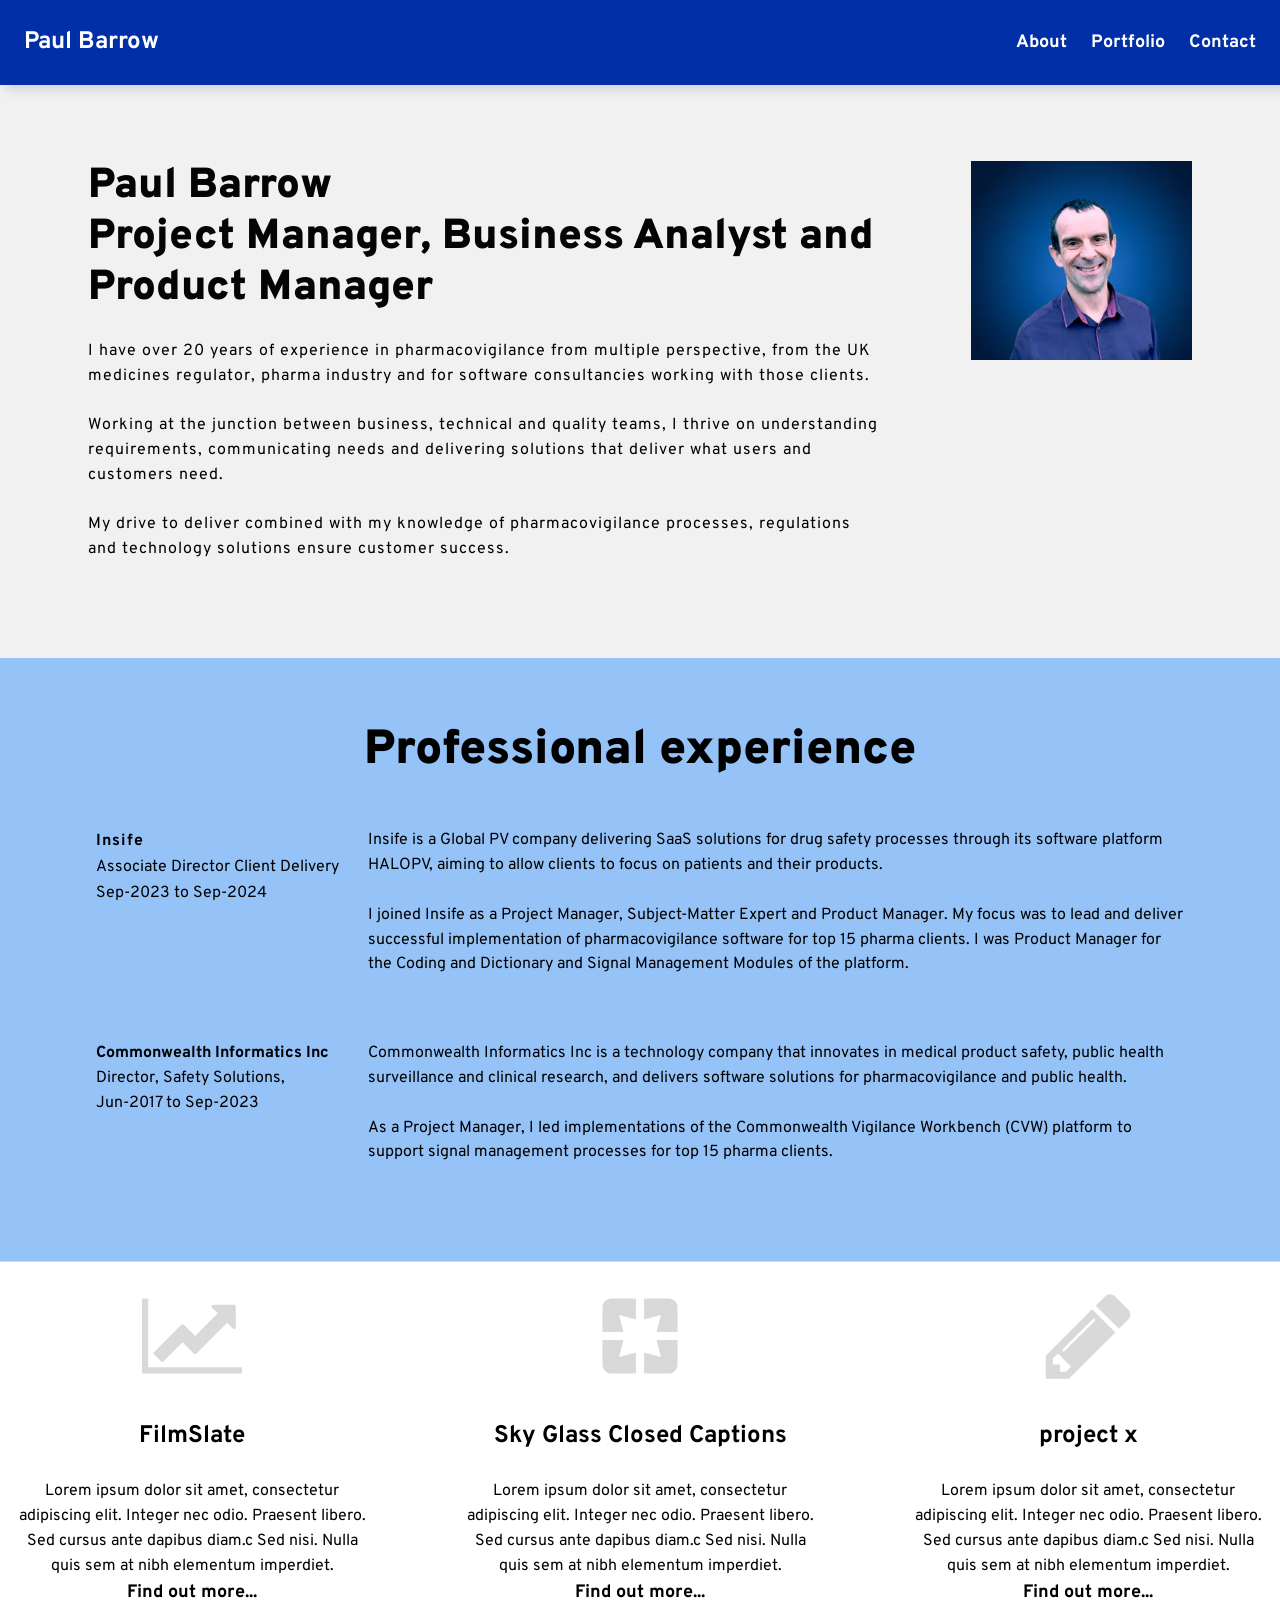
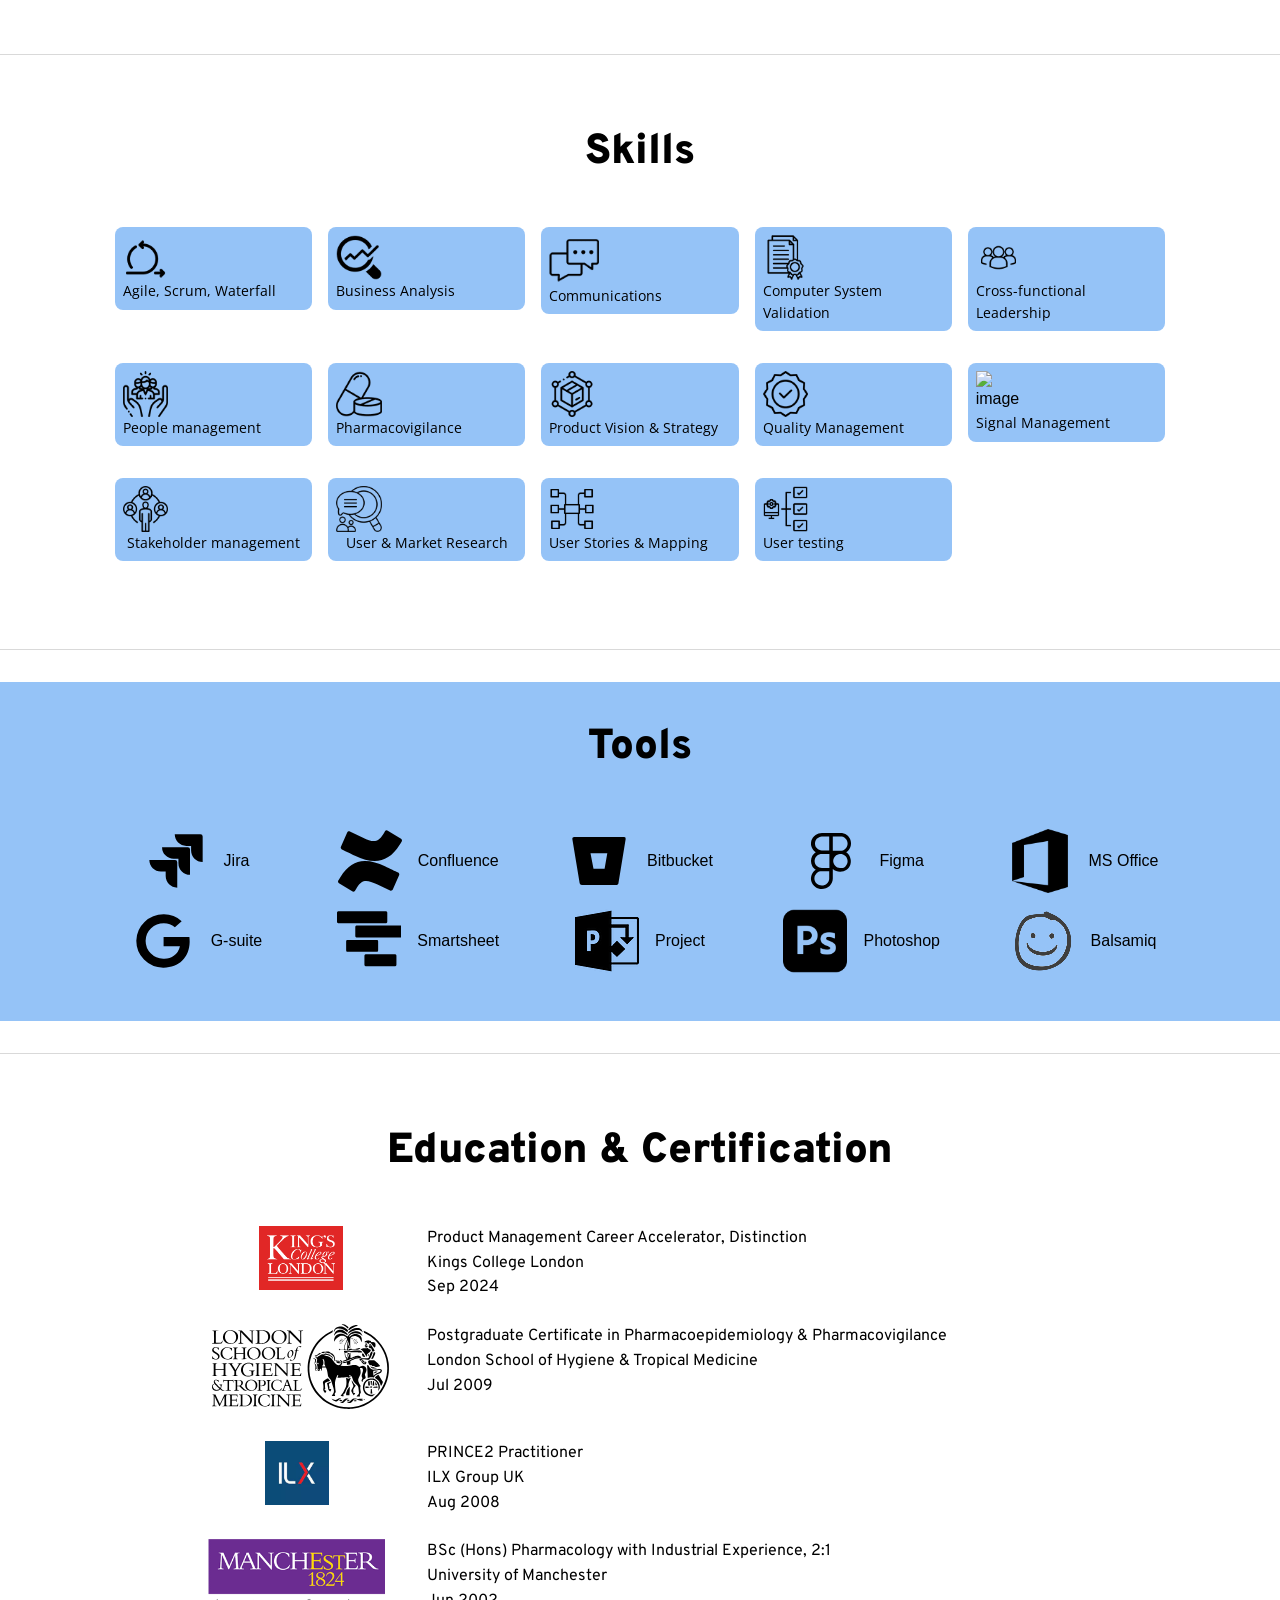
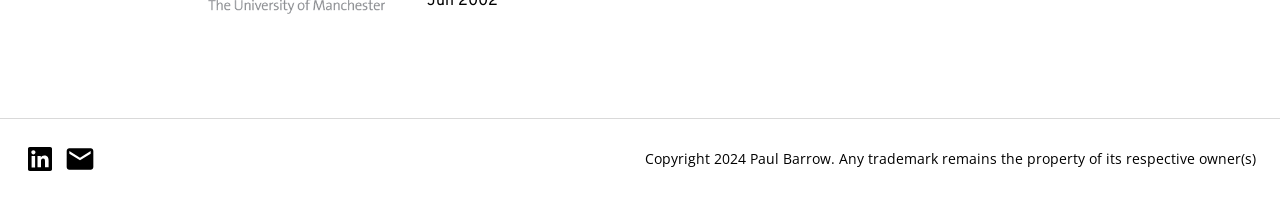
==== index.html @ 083916c3 "First commit teleportHQ content" ====
<!DOCTYPE html>
<html lang="en"
  ><head
    ><title>Portfolio Page</title
    ><meta property="og:title" content="Portfolio Page" /><meta
      name="viewport"
      content="width=device-width, initial-scale=1.0"
    /><meta charset="utf-8" /><meta
      property="twitter:card"
      content="summary_large_image"
    />

    <style data-tag="reset-style-sheet">
      html {  line-height: 1.15;}body {  margin: 0;}* {  box-sizing: border-box;  border-width: 0;  border-style: solid;  -webkit-font-smoothing: antialiased;}p,li,ul,pre,div,h1,h2,h3,h4,h5,h6,figure,blockquote,figcaption {  margin: 0;  padding: 0;}button {  background-color: transparent;}button,input,optgroup,select,textarea {  font-family: inherit;  font-size: 100%;  line-height: 1.15;  margin: 0;}button,select {  text-transform: none;}button,[type="button"],[type="reset"],[type="submit"] {  -webkit-appearance: button;  color: inherit;}button::-moz-focus-inner,[type="button"]::-moz-focus-inner,[type="reset"]::-moz-focus-inner,[type="submit"]::-moz-focus-inner {  border-style: none;  padding: 0;}button:-moz-focus,[type="button"]:-moz-focus,[type="reset"]:-moz-focus,[type="submit"]:-moz-focus {  outline: 1px dotted ButtonText;}a {  color: inherit;  text-decoration: inherit;}input {  padding: 2px 4px;}img {  display: block;}details {  display: block;  margin: 0;  padding: 0;}summary::-webkit-details-marker {  display: none;}[data-thq="accordion"] [data-thq="accordion-content"] {  max-height: 0;  overflow: hidden;  transition: max-height 0.3s ease-in-out;  padding: 0;}[data-thq="accordion"] details[data-thq="accordion-trigger"][open] + [data-thq="accordion-content"] {  max-height: 300vh;}details[data-thq="accordion-trigger"][open] summary [data-thq="accordion-icon"] {  transform: rotate(180deg);}html { scroll-behavior: smooth  }
    </style>
    <style data-tag="default-style-sheet">
      html {
        font-family: Arial;
        font-size: 16px;
      }

      body {
        font-weight: 400;
        font-style:normal;
        text-decoration: none;
        text-transform: none;
        letter-spacing: normal;
        line-height: 1.55;
        color: var(--dl-color-gray-black);
        background: var(--dl-color-gray-white);

        fill: var(--dl-color-gray-black);
      }
    </style>
    <link
      rel="stylesheet"
      href="https://unpkg.com/animate.css@4.1.1/animate.css"
    />
    <link
      rel="stylesheet"
      href="https://fonts.googleapis.com/css2?family=Exo+2:ital,wght@0,100;0,200;0,300;0,400;0,500;0,600;0,700;0,800;0,900;1,100;1,200;1,300;1,400;1,500;1,600;1,700;1,800;1,900&amp;display=swap"
      data-tag="font"
    />
    <link
      rel="stylesheet"
      href="https://fonts.googleapis.com/css2?family=Open+Sans:ital,wght@0,300;0,400;0,600;0,700;0,800;1,300;1,400;1,600;1,700;1,800&amp;display=swap"
      data-tag="font"
    />
    <link
      rel="stylesheet"
      href="https://fonts.googleapis.com/css2?family=Playfair+Display:ital,wght@0,400;0,500;0,600;0,700;0,800;0,900;1,400;1,500;1,600;1,700;1,800;1,900&amp;display=swap"
      data-tag="font"
    />
    <link
      rel="stylesheet"
      href="https://fonts.googleapis.com/css2?family=Overpass:ital,wght@0,100;0,200;0,300;0,400;0,600;0,700;0,800;0,900;1,100;1,200;1,300;1,400;1,600;1,700;1,800;1,900&amp;display=swap"
      data-tag="font"
    />
    <link
      rel="stylesheet"
      href="https://unpkg.com/@teleporthq/teleport-custom-scripts/dist/style.css"
    />
  </head>
  <body
    ><link rel="stylesheet" href="./style.css" /><div
      ><link href="./index.css" rel="stylesheet" /><div class="home-container10"
        ><navbar-container-wrapper
          class="navbar-container-wrapper"
          rootclassname="navbar-containerundefined"
          ><!--NavbarContainer component--><div
            data-role="Header"
            class="navbar-container-navbar-container navbar-containerroot-class-name"
            ><div class="navbar-container-navbar"
              ><span class="navbar-container-heading1 Card-Heading"
                ><fragment class="home-fragment17"
                  ><span class="home-text107">Paul Barrow</span></fragment
                ></span
              ><div class="navbar-container-links-container1"
                ><a href="index.html" class="navbar-container-link1"
                  ><fragment class="home-fragment10"
                    ><span class="home-text100">About</span></fragment
                  ></a
                ><a href="portfolio.html" class="navbar-container-link2"
                  ><fragment class="home-fragment11"
                    ><span class="home-text101">Portfolio</span></fragment
                  ></a
                ><a href="contact.html" class="navbar-container-link3"
                  ><fragment class="home-fragment12"
                    ><span class="home-text102">Contact</span></fragment
                  ></a
                ></div
              ><div data-role="BurgerMenu" class="navbar-container-burger-menu"
                ><svg viewBox="0 0 1024 1024" class="navbar-container-icon1">
                  <path
                    d="M128 256h768v86h-768v-86zM128 554v-84h768v84h-768zM128 768v-86h768v86h-768z"
                  ></path></svg></div
              ><div data-role="MobileMenu" class="navbar-container-mobile-menu"
                ><div class="navbar-container-container"
                  ><span class="Card-Heading navbar-container-heading2"
                    ><fragment class="home-fragment18"
                      ><span class="home-text108">Logo</span></fragment
                    ></span
                  ><div
                    data-role="CloseMobileMenu"
                    class="navbar-container-close-menu"
                    ><svg
                      viewBox="0 0 1024 1024"
                      class="navbar-container-icon3"
                    >
                      <path
                        d="M810 274l-238 238 238 238-60 60-238-238-238 238-60-60 238-238-238-238 60-60 238 238 238-238z"
                      ></path></svg></div></div
                ><div class="navbar-container-links-container2"
                  ><span class="navbar-container-link4 Navbar-Link"
                    ><fragment class="home-fragment13"
                      ><span class="home-text103">About</span></fragment
                    ></span
                  ><span class="navbar-container-link5 Navbar-Link"
                    ><fragment class="home-fragment14"
                      ><span class="home-text104">Experience</span></fragment
                    ></span
                  ><span class="navbar-container-link6 Navbar-Link"
                    ><fragment class="home-fragment15"
                      ><span class="home-text105">Portofolio</span></fragment
                    ></span
                  ><span class="Navbar-Link"
                    ><fragment class="home-fragment16"
                      ><span class="home-text106">Contact</span></fragment
                    ></span
                  ></div
                ></div
              ></div
            ></div
          ></navbar-container-wrapper
        ><div class="home-section-separator1"></div
        ><div class="home-intro"
          ><div class="home-hero"
            ><div class="home-hero-text-container"
              ><h1 class="home-heading1"
                ><span class="Section-Heading">Paul Barrow</span
                ><br class="Section-Heading" /><span>Project Manager,</span
                ><span class="Section-Heading">
                  Business Analyst and Product Manager</span
                ><br class="Section-Heading home-text113" /></h1
              ><div class="home-container11"
                ><span class="home-text114"
                  ><span class="Card-Text"
                    >I have over 20 years of experience in </span
                  ><span>pharmacovigilance </span
                  ><span class="Card-Text"
                    >from multiple perspective, from the UK medicines regulator,
                    pharma industry and for software consultancies working with
                    those clients.</span
                  ><br class="Card-Text" /><br class="Card-Text" /><span
                    class="Card-Text"
                    >Working at the junction between business, technical and
                    quality teams, I thrive on understanding requirements,
                    communicating needs and delivering solutions that deliver
                    what users and customers need.</span
                  ><br class="Card-Text" /><span class="Card-Text"> </span
                  ><br class="Card-Text" /><span class="Card-Text"
                    >My drive to deliver combined with my knowledge of
                    pharmacovigilance processes, regulations and technology
                    solutions ensure customer success.</span
                  ><br class="Card-Text" /><span class="Card-Text"> </span
                  ><span class="Card-Text"> </span></span></div></div
            ><div class="home-container12"
              ><img
                alt="pastedImage"
                src="public/external/pastedimage-iqvx-200h-300w.webp"
                class="home-pasted-image1" /></div></div></div
        ><div class="home-prof-exp-back"
          ><div class="home-prof-exp"
            ><div class="home-header"
              ><h1 class="home-text128">Professional experience</h1></div
            ><div class="home-job1"
              ><div class="home-company-and-job-title1"
                ><span class="home-text129"
                  ><span class="home-text130 Card-Text">Insife</span
                  ><br class="Card-Text" /><span class="Card-Text"
                    >Associate Director Client Delivery</span
                  ><br class="Card-Text" /><span class="Card-Text"
                    >Sep-2023 to Sep-2024</span
                  ><br class="Section-Text" /></span></div
              ><div class="home-text136"
                ><span class="home-text137 Card-Text"
                  ><span
                    >Insife is a Global PV company delivering SaaS solutions for
                    drug safety processes through its software platform HALOPV,
                    aiming to allow clients to focus on patients and their
                    products.</span
                  ><br /><br /><span
                    >I joined Insife as a Project Manager, Subject-Matter Expert
                    and Product Manager. My focus was to lead and deliver
                    successful implementation of pharmacovigilance software for
                    top 15 pharma clients. I was Product Manager for the Coding
                    and Dictionary and Signal Management Modules of the
                    platform. </span
                  ><br /></span></div></div
            ><div class="home-job2"
              ><div class="home-company-and-job-title2"
                ><span class="Card-Text"
                  ><span class="home-text144">Commonwealth Informatics Inc</span
                  ><br class="home-text145" /><span
                    >Director, Safety Solutions, </span
                  ><br /><span>Jun-2017 to Sep-2023</span
                  ><br class="home-text149" /><br class="home-text150" /><br
                    class="Section-Text" /></span></div
              ><div class="home-text152"
                ><span class="home-text153 Card-Text"
                  ><span
                    >Commonwealth Informatics Inc is a technology company that
                    innovates in medical product safety, public health
                    surveillance and clinical research, and delivers software
                    solutions for pharmacovigilance and public health.</span
                  ><br /><br /><span
                    >As a Project Manager, I led implementations of the
                    Commonwealth Vigilance Workbench (CVW) platform to support
                    signal management processes for top 15 pharma clients. </span
                  ><br /></span></div></div></div></div
        ><div class="home-section-separator2"></div
        ><div class="home-cards-container"
          ><div class="home-card1"
            ><div class="home-icon-container1"
              ><svg viewBox="0 0 1170.2857142857142 1024" class="home-icon10">
                <path
                  d="M1170.286 877.714v73.143h-1170.286v-877.714h73.143v804.571h1097.143zM1097.143 164.571v248.571c0 16-19.429 24.571-31.429 12.571l-69.143-69.143-361.714 361.714c-7.429 7.429-18.857 7.429-26.286 0l-133.143-133.143-237.714 237.714-109.714-109.714 334.286-334.286c7.429-7.429 18.857-7.429 26.286 0l133.143 133.143 265.143-265.143-69.143-69.143c-12-12-3.429-31.429 12.571-31.429h248.571c10.286 0 18.286 8 18.286 18.286z"
                ></path></svg></div
            ><div class="home-content-container1"
              ><span class="home-heading2 Card-Heading">FilmSlate</span
              ><span class="home-text159 Card-Text"
                >Lorem ipsum dolor sit amet, consectetur adipiscing elit.
                Integer nec odio. Praesent libero. Sed cursus ante dapibus
                diam.c Sed nisi. Nulla quis sem at nibh elementum
                imperdiet.</span
              ><a
                href="https://example.com"
                target="_blank"
                rel="noreferrer noopener"
                class="Navbar-Link"
                >Find out more...</a
              ></div
            ></div
          ><div class="home-card2"
            ><div class="home-icon-container2"
              ><svg viewBox="0 0 1024 1024" class="home-icon12">
                <path
                  d="M810 128q34 0 60 26t26 60v256h-214l44-172-172 44v-214h256zM726 726l-44-172h214v256q0 34-26 60t-60 26h-256v-214zM342 554l-44 172 172-44v214h-256q-34 0-60-26t-26-60v-256h214zM128 214q0-34 26-60t60-26h256v214l-172-44 44 172h-214v-256z"
                ></path></svg></div
            ><div class="home-content-container2"
              ><span class="home-heading3 Card-Heading"
                >Sky Glass Closed Captions</span
              ><span class="home-text160 Card-Text"
                >Lorem ipsum dolor sit amet, consectetur adipiscing elit.
                Integer nec odio. Praesent libero. Sed cursus ante dapibus
                diam.c Sed nisi. Nulla quis sem at nibh elementum
                imperdiet.</span
              ><a
                href="https://example.com"
                target="_blank"
                rel="noreferrer noopener"
                class="Navbar-Link"
                >Find out more...</a
              ></div
            ></div
          ><div class="home-card3"
            ><div class="home-icon-container3"
              ><svg viewBox="0 0 865.7188571428571 1024" class="home-icon14">
                <path
                  d="M207.429 877.714l52-52-134.286-134.286-52 52v61.143h73.143v73.143h61.143zM506.286 347.429c0-7.429-5.143-12.571-12.571-12.571-3.429 0-6.857 1.143-9.714 4l-309.714 309.714c-2.857 2.857-4 6.286-4 9.714 0 7.429 5.143 12.571 12.571 12.571 3.429 0 6.857-1.143 9.714-4l309.714-309.714c2.857-2.857 4-6.286 4-9.714zM475.429 237.714l237.714 237.714-475.429 475.429h-237.714v-237.714zM865.714 292.571c0 19.429-8 38.286-21.143 51.429l-94.857 94.857-237.714-237.714 94.857-94.286c13.143-13.714 32-21.714 51.429-21.714s38.286 8 52 21.714l134.286 133.714c13.143 13.714 21.143 32.571 21.143 52z"
                ></path></svg></div
            ><div class="home-content-container3"
              ><span class="home-heading4 Card-Heading">project x</span
              ><span class="home-text161 Card-Text"
                >Lorem ipsum dolor sit amet, consectetur adipiscing elit.
                Integer nec odio. Praesent libero. Sed cursus ante dapibus
                diam.c Sed nisi. Nulla quis sem at nibh elementum
                imperdiet.</span
              ><a
                href="https://example.com"
                target="_blank"
                rel="noreferrer noopener"
                class="Navbar-Link"
                >Find out more...</a
              ></div
            ></div
          ></div
        ><div class="home-section-separator3"></div
        ><div class="home-skills"
          ><div class="home-heading-container1"
            ><h1 class="home-text162 Section-Heading">Skills</h1></div
          ><div class="home-container13"
            ><div class="home-container14"
              ><div class="home-container15"
                ><img
                  alt="image"
                  src="public/agile(1)-200h.webp"
                  class="home-image10" /><span
                  class="home-text163 Section-TextSmaller"
                  ><span>Agile, Scrum, Waterfall</span><br /></span></div
              ><div class="home-container16"
                ><img
                  alt="image"
                  src="public/data-analysis-200h.webp"
                  class="home-image11"
                /><span class="home-text166 Section-TextSmaller"
                  >Business Analysis</span
                ></div
              ><div class="home-container17"
                ><div class="home-container18"
                  ><img
                    alt="image"
                    src="public/talking-200h.webp"
                    class="home-image12" /></div
                ><span class="home-text167 Section-TextSmaller"
                  ><span>Communications</span><br /></span></div
              ><div class="home-container19"
                ><img
                  alt="image"
                  src="public/data-quality-200h.webp"
                  class="home-image13" /><span
                  class="home-text170 Section-TextSmaller"
                  ><span>Computer System Validation</span><br /></span></div
              ><div class="home-container20"
                ><img
                  alt="image"
                  src="public/group-chat-200h.webp"
                  class="home-image14" /><span
                  class="home-text173 Section-TextSmaller"
                  ><span>Cross-functional Leadership</span
                  ><br /></span></div></div
            ><div class="home-container21"
              ><div class="home-container22"
                ><img
                  alt="image"
                  src="public/social-care-200h.webp"
                  class="home-image15" /><span
                  class="home-text176 Section-TextSmaller"
                  ><span>People management</span><br /></span></div
              ><div class="home-container23"
                ><img
                  alt="image"
                  src="public/medicine-200h.webp"
                  class="home-image16"
                /><span class="home-text179 Section-TextSmaller"
                  >Pharmacovigilance
                </span></div
              ><div class="home-container24"
                ><img
                  alt="image"
                  src="public/supply-chain-200h.webp"
                  class="home-image17" /><span
                  class="home-text180 Section-TextSmaller"
                  ><span>Product Vision &amp; Strategy</span><br /></span></div
              ><div class="home-container25"
                ><img
                  alt="image"
                  src="public/quality-200h.webp"
                  class="home-image18" /><span
                  class="home-text183 Section-TextSmaller"
                  ><span>Quality Management</span><br /></span></div
              ><div class="home-container26"
                ><img
                  alt="image"
                  src="https://aheioqhobo.cloudimg.io/v7/_playground-bucket-v2.teleporthq.io_/69c1d14b-ee02-4ea9-96e7-5b290a1839b6/6e6ded94-ca62-4dc8-b5e8-27c7df1dffec?org_if_sml=1&amp;q=801164&amp;force_format=original"
                  class="home-image19" /><span
                  class="home-text186 Section-TextSmaller"
                  ><span>Signal Management</span><br /></span></div></div
            ><div class="home-container27"
              ><div class="home-container28"
                ><img
                  alt="image"
                  src="public/leadership-200h.webp"
                  class="home-image20"
                /><span class="home-text189 Section-TextSmaller"
                  >Stakeholder management</span
                ></div
              ><div class="home-container29"
                ><img
                  alt="image"
                  src="public/qualitative-research-200h.webp"
                  class="home-image21"
                /><span class="home-text190 Section-TextSmaller"
                  >User &amp; Market Research
                </span></div
              ><div class="home-container30"
                ><img
                  alt="image"
                  src="public/mind-map-200h.webp"
                  class="home-image22" /><span
                  class="home-text191 Section-TextSmaller"
                  ><span>User Stories &amp; Mapping</span><br /></span></div
              ><div class="home-container31"
                ><span class="home-text194 Section-TextSmaller"
                  >User testing </span
                ><img
                  alt="image"
                  src="public/rpa-200h.webp"
                  class="home-image23" /></div
              ><div class="home-container32"></div></div></div></div
        ><div class="home-section-separator4"></div
        ><div class="home-tools"
          ><div class="home-heading-container2"
            ><h1 class="home-text195 Section-Heading">Tools</h1></div
          ><div class="home-container33"
            ><div class="home-container34"
              ><div class="home-container35"
                ><svg
                  width="64"
                  height="64"
                  viewBox="0 0 24 24"
                  class="home-icon16"
                >
                  <path
                    d="M11.53 2c0 2.4 1.97 4.35 4.35 4.35h1.78v1.7c0 2.4 1.94 4.34 4.34 4.35V2.84a.84.84 0 0 0-.84-.84zM6.77 6.8a4.36 4.36 0 0 0 4.34 4.34h1.8v1.72a4.36 4.36 0 0 0 4.34 4.34V7.63a.84.84 0 0 0-.83-.83zM2 11.6c0 2.4 1.95 4.34 4.35 4.34h1.78v1.72c.01 2.39 1.95 4.34 4.34 4.34v-9.57a.84.84 0 0 0-.84-.84z"
                    fill="currentColor"
                  ></path></svg
                ><span class="home-text196"><span>Jira</span><br /></span></div
              ><div class="home-container36"
                ><svg
                  width="64"
                  height="64"
                  viewBox="0 0 128 128"
                  class="home-icon18"
                >
                  <path
                    d="M97.25 2.67a4.02 4.02 0 0 0-3.287 1.945a178 178 0 0 1-3.865 6.578c-10.443 17.214-21.071 15.281-40.014 6.188L23.789 5.006c-2.124-.97-4.44 0-5.41 1.933L5.816 35.37c-.968 1.937 0 4.454 1.934 5.418c5.604 2.516 16.624 7.74 26.285 12.572c35.767 17.027 66.115 16.057 89.307-21.662h.002a332 332 0 0 0 4.062-6.576c1.16-1.933.577-4.448-1.355-5.61L99.566 3.26a4.14 4.14 0 0 0-2.316-.59M53.174 63.975c-18.453.424-34.748 9.932-48.518 32.328a332 332 0 0 0-4.064 6.576c-1.156 1.933-.577 4.448 1.355 5.61l26.485 16.251c1.933 1.16 4.442.577 5.603-1.355a186 186 0 0 1 3.865-6.578c10.443-17.214 21.073-15.281 40.016-6.188l26.293 12.375c2.124.97 4.446 0 5.41-1.933l12.569-28.43c.962-1.937-.001-4.449-1.94-5.418c-5.604-2.516-16.618-7.74-26.285-12.572c-14.528-6.995-28.164-10.957-40.79-10.666z"
                    fill="currentColor"
                  ></path></svg
                ><span class="home-text199"
                  ><span>Confluence</span><br /></span></div
              ><div class="home-container37"
                ><svg
                  width="64"
                  height="64"
                  viewBox="0 0 24 24"
                  class="home-icon20"
                >
                  <path
                    d="M2.65 3C2.3 3 2 3.3 2 3.65v.12l2.73 16.5c.07.42.43.73.85.73h13.05c.31 0 .59-.22.64-.54L22 3.77a.643.643 0 0 0-.54-.73c-.03-.01-.07-.01-.11-.01zM14.1 14.95H9.94L8.81 9.07h6.3z"
                    fill="currentColor"
                  ></path></svg
                ><span class="home-text202"
                  ><span>Bitbucket</span><br /></span></div
              ><div class="home-container38"
                ><svg
                  width="64"
                  height="64"
                  viewBox="0 0 32 32"
                  class="home-icon22"
                >
                  <path
                    d="M23.6 11.6c1-.6 1.7-1.5 2.1-2.6s.4-2.2.1-3.3s-1-2-1.9-2.7s-2.1-1-3.2-1h-9.2c-1.2 0-2.3.4-3.2 1c-1.1.7-1.7 1.7-2.1 2.7c-.3 1.1-.3 2.3.1 3.3c.4 1.1 1.1 2 2.1 2.6c-.7.5-1.4 1.1-1.8 1.9S6 15.1 6 16s.2 1.7.6 2.5s1 1.4 1.8 1.9c-1 .6-1.7 1.5-2.1 2.6s-.4 2.2-.1 3.3s1 2 2 2.7c.9.7 2.1 1 3.2 1c1.4 0 2.8-.6 3.9-1.5c1-1 1.6-2.3 1.6-3.7V20c1 .9 2.3 1.4 3.6 1.4h.1c1.2 0 2.3-.4 3.2-1c.9-.7 1.6-1.6 1.9-2.7s.3-2.2-.1-3.3c-.3-1.3-1.1-2.2-2-2.8m-6.7-7.9h3.7c.5 0 1 0 1.4.2c.5.2.9.4 1.2.8c.4.3.6.7.8 1.2s.3.9.3 1.4s-.1 1-.3 1.4s-.5.8-.8 1.2c-.4.3-.8.6-1.2.8c-.5.2-1 .2-1.4.2h-3.7zm-5.5 0h3.7v7h-3.7c-.9 0-1.8-.4-2.4-1.1c-.7-.6-1-1.5-1-2.4s.4-1.8 1-2.4s1.5-1 2.4-1.1M7.8 16c0-.9.4-1.8 1.1-2.5s1.6-1 2.6-1h3.7v7h-3.7c-1 0-1.9-.4-2.6-1c-.7-.7-1.1-1.6-1.1-2.5m7.3 8.7c0 1-.4 1.9-1.1 2.5c-.7.7-1.6 1-2.6 1c-.5 0-1 0-1.4-.2c-.5-.2-.9-.4-1.2-.7c-.4-.3-.6-.7-.8-1.2c-.2-.4-.3-.9-.3-1.4s.1-1 .3-1.4s.5-.8.8-1.2c.4-.3.8-.6 1.2-.8c.5-.2 1-.2 1.4-.2h3.7zm5.5-5.2h-.1c-.9 0-1.8-.4-2.4-1.1s-1-1.5-1-2.4s.4-1.8 1-2.4c.6-.7 1.5-1 2.4-1.1h.1c.5 0 1 0 1.4.2c.5.2.9.4 1.2.8c.4.3.6.7.8 1.2c.2.4.3.9.3 1.4s-.1 1-.3 1.4s-.5.8-.8 1.2c-.4.3-.8.6-1.2.8z"
                    fill="currentColor"
                  ></path></svg
                ><span class="home-text205"><span>Figma</span><br /></span></div
              ><div class="home-container39"
                ><img
                  alt="image"
                  src="public/office-200h.webp"
                  class="home-image24" /><span class="home-text208"
                  ><span>MS Office</span><br /></span></div></div
            ><div class="home-container40"
              ><div class="home-container41"
                ><svg
                  width="64"
                  height="64"
                  viewBox="0 0 24 24"
                  class="home-icon24"
                >
                  <path
                    d="M12.037 21.998a10.3 10.3 0 0 1-7.168-3.049a9.9 9.9 0 0 1-2.868-7.118a9.95 9.95 0 0 1 3.064-6.949A10.37 10.37 0 0 1 12.212 2h.176a9.94 9.94 0 0 1 6.614 2.564L16.457 6.88a6.2 6.2 0 0 0-4.131-1.566a6.9 6.9 0 0 0-4.794 1.913a6.62 6.62 0 0 0-2.045 4.657a6.6 6.6 0 0 0 1.882 4.723a6.9 6.9 0 0 0 4.725 2.07h.143c1.41.072 2.8-.354 3.917-1.2a5.77 5.77 0 0 0 2.172-3.41l.043-.117H12.22v-3.41h9.678q.113.927.1 1.859c-.099 5.741-4.017 9.6-9.746 9.6l-.215-.002Z"
                    fill="currentColor"
                    clip-rule="evenodd"
                    fill-rule="evenodd"
                  ></path></svg
                ><span class="home-text211"
                  ><span>G-suite</span><br /></span></div
              ><div class="home-container42"
                ><svg
                  width="64"
                  height="64"
                  viewBox="0 0 1792 1792"
                  class="home-icon26"
                >
                  <path
                    d="M1408 106v250q0 18-9 30t-23 12H32q-14 0-23-12t-9-30V106q0-18 9-30t23-12h1344q14 0 23 12t9 30m512 400v250q0 18-9 30t-23 12H544q-14 0-23-12t-9-30V506q0-16 9-28t23-14h1344q14 2 23 14t9 28m-768 402v250q0 17-9.5 29.5T1120 1200H288q-12 0-22-13t-10-29V908q0-18 10-30t22-12h832q14 0 23 12t9 30m512 400v250q0 17-9.5 29.5T1632 1600H800q-12 0-22-13t-10-29v-250q0-16 10-29t22-13h832q13 0 22.5 12.5t9.5 29.5"
                    fill="currentColor"
                  ></path></svg
                ><span class="home-text214"
                  ><span>Smartsheet</span><br /></span></div
              ><div class="home-container43"
                ><img
                  alt="image"
                  src="public/microsoft-project-icon-size_64-200h.webp"
                  class="home-image25" /><span class="home-text217"
                  ><span>Project</span><br /></span></div
              ><div class="home-container44"
                ><img
                  alt="pastedImage"
                  src="public/external/pastedimage-9kc4-200h.webp"
                  class="home-pasted-image2" /><span class="home-text220"
                  ><span>Photoshop</span><br /></span></div
              ><div class="home-container45"
                ><img
                  alt="image"
                  src="public/pngegg1-200h.webp"
                  class="home-image26" /><span class="home-text223"
                  ><span>Balsamiq</span><br /></span></div></div></div></div
        ><div class="home-section-separator5"></div
        ><div class="home-education"
          ><div class="home-heading-container3"
            ><h1 class="home-text226 Section-Heading"
              >Education &amp; Certification</h1
            ></div
          ><div class="home-container46"
            ><div class="home-container47"
              ><img
                alt="image"
                src="public/kings_college_london_logo.svg-300w.webp"
                class="home-image27" /></div
            ><div class="home-container48"
              ><span class="Card-Text"
                ><span>Product Management Career Accelerator, Distinction</span
                ><br /><span>Kings College London</span><br /><span
                  >Sep 2024
                </span></span
              ></div
            ></div
          ><div class="home-container49"
            ><div class="home-container50"
              ><img
                alt="image"
                src="public/external/lshtmlogo20201.svg"
                class="home-image28" /></div
            ><div class="home-container51"
              ><span class="Card-Text"
                ><span
                  >Postgraduate Certificate in Pharmacoepidemiology &amp;
                  Pharmacovigilance</span
                ><br /><span
                  >London School of Hygiene &amp; Tropical Medicine</span
                ><br /><span>Jul 2009</span><br /><span>
                </span></span></div></div
          ><div class="home-container52"
            ><div class="home-container53"
              ><img
                alt="image"
                src="public/ilx-200h.webp"
                class="home-image29" /></div
            ><div class="home-container54"
              ><span class="home-text241 Card-Text"
                ><span>PRINCE2 Practitioner</span><br /><span
                  >ILX Group UK </span
                ><br /><span>Aug 2008</span><br /></span></div></div
          ><div class="home-container55"
            ><div class="home-container56"
              ><img
                alt="image"
                src="public/the_university_of_manchester-logo-fb7eed7c0d-seeklogo.com-200h.webp"
                class="home-image30" /></div
            ><div class="home-container57"
              ><span class="Card-Text"
                ><span
                  >BSc (Hons) Pharmacology with Industrial Experience, 2:1 </span
                ><br /><span>University of Manchester</span><br /><span
                  >Jun 2002 </span
                ><br /><span> </span></span></div></div></div
        ><div class="home-section-separator6"></div
        ><footer-container-wrapper
          class="footer-container-wrapper"
          rootclassname="footer-containerundefined"
          ><!--FooterContainer component--><div
            class="footer-container-footer1 footer-containerroot-class-name2"
            ><div class="footer-container-footer2"
              ><div class="footer-container-social-links"
                ><a
                  href="http://www.linkedin.com/in/paul-barrow/"
                  target="_blank"
                  rel="noreferrer noopener"
                  class="footer-container-link1"
                  ><svg
                    width="32"
                    height="32"
                    viewBox="0 0 32 32"
                    class="footer-container-icon1"
                  >
                    <path
                      d="M26.2 4H5.8C4.8 4 4 4.8 4 5.7v20.5c0 .9.8 1.7 1.8 1.7h20.4c1 0 1.8-.8 1.8-1.7V5.7c0-.9-.8-1.7-1.8-1.7M11.1 24.4H7.6V13h3.5zm-1.7-13c-1.1 0-2.1-.9-2.1-2.1s.9-2.1 2.1-2.1c1.1 0 2.1.9 2.1 2.1s-1 2.1-2.1 2.1m15.1 12.9H21v-5.6c0-1.3 0-3.1-1.9-3.1S17 17.1 17 18.5v5.7h-3.5V13h3.3v1.5h.1c.5-.9 1.7-1.9 3.4-1.9c3.6 0 4.3 2.4 4.3 5.5v6.2z"
                      fill="currentColor"
                    ></path></svg></a
                ><a
                  href="mailto:pb@paulbarrow.uk?subject="
                  class="footer-container-link2"
                  ><svg
                    width="32"
                    height="32"
                    viewBox="0 0 24 24"
                    class="footer-container-icon3"
                  >
                    <path
                      d="M20 4H4c-1.1 0-1.99.9-1.99 2L2 18c0 1.1.9 2 2 2h16c1.1 0 2-.9 2-2V6c0-1.1-.9-2-2-2m0 4l-8 5l-8-5V6l8 5l8-5z"
                      fill="currentColor"
                    ></path></svg></a></div
              ><div class="footer-container-container"
                ><span class="footer-container-text1 Section-TextSmaller"
                  ><fragment class="home-fragment19"
                    ><span class="home-text256"
                      >Copyright 2024 Paul Barrow. Any trademark remains the
                      property of its respective owner(s)</span
                    ></fragment
                  ></span
                ></div
              ></div
            ></div
          ></footer-container-wrapper
        ></div
      ></div
    >
    <script
      defer=""
      src="https://unpkg.com/@teleporthq/teleport-custom-scripts"
    ></script></body
></html>
---- style.css ----
:root {
  --dl-color-gray-500: #595959;
  --dl-color-gray-700: #999999;
  --dl-color-gray-800: #cbcbcbff;
  --dl-color-gray-900: #D9D9D9;
  --dl-color-danger-300: #A22020;
  --dl-color-danger-500: #BF2626;
  --dl-color-danger-700: #E14747;
  --dl-color-gray-black: #000000;
  --dl-color-gray-white: #FFFFFF;
  --dl-space-space-unit: 8px;
  --dl-color-primary-100: #002fa7;
  --dl-color-primary-300: #0c5ba8;
  --dl-color-primary-500: #6799d2ff;
  --dl-color-primary-700: #95c3f7ff;
  --dl-color-success-300: #199033;
  --dl-color-success-500: #32A94C;
  --dl-color-success-700: #4CC366;
  --dl-color-theme-accent1: #FFFFFF;
  --dl-color-theme-accent2: #F5D1B0;
  --dl-radius-radius-round: 50%;
  --dl-color-theme-primary1: #BF4408;
  --dl-color-theme-primary2: #E65103;
  --dl-size-size-maxcontent: 1414px;
  --dl-space-space-halfunit: 4px;
  --dl-space-space-tenunits: 80px;
  --dl-radius-radius-radius2: 2px;
  --dl-radius-radius-radius4: 4px;
  --dl-radius-radius-radius8: 8px;
  --dl-space-space-fiveunits: 40px;
  --dl-space-space-fourunits: 32px;
  --dl-color-theme-secondary1: #FFFFFF;
  --dl-color-theme-secondary2: #FBF1EB;
  --dl-space-space-doubleunit: 16px;
  --dl-space-space-tripleunit: 24px;
  --dl-color-theme-neutral-dark: #191818;
  --dl-radius-radius-cardradius: 8px;
  --dl-color-theme-neutral-light: #FBFAF9;
  --dl-radius-radius-imageradius: 8px;
  --dl-radius-radius-inputradius: 24px;
  --dl-radius-radius-buttonradius: 24px;
}
.teleport-show {
  display: flex !important;
  transform: none !important;
}
.list {
  width: 100%;
  margin: 1em 0px 1em 0px;
  display: block;
  padding: 0px 0px 0px 1.5rem;
  list-style-type: none;
  list-style-position: outside;
}
.button {
  color: var(--dl-color-gray-black);
  display: inline-block;
  padding: 0.5rem 1rem;
  font-family: Arial;
  border-color: var(--dl-color-gray-black);
  border-width: 1px;
  border-radius: 4px;
  background-color: var(--dl-color-gray-white);
}
.list-item {
  display: list-item;
}
.textarea {
  color: var(--dl-color-gray-black);
  cursor: auto;
  padding: 0.5rem;
  font-family: Arial;
  border-color: var(--dl-color-gray-black);
  border-width: 1px;
  border-radius: 4px;
  background-color: var(--dl-color-gray-white);
}
.input {
  color: var(--dl-color-gray-black);
  cursor: auto;
  padding: 0.5rem 1rem;
  font-family: Arial;
  border-color: var(--dl-color-gray-black);
  border-width: 1px;
  border-radius: 4px;
  background-color: var(--dl-color-gray-white);
}
.thq-input {
  color: var(--dl-color-theme-neutral-dark);
  cursor: auto;
  outline: none;
  padding: 0.5rem 1rem;
  align-self: stretch;
  text-align: center;
  border-color: var(--dl-color-theme-neutral-dark);
  border-width: 1px;
  border-radius: var(--dl-radius-radius-inputradius);
  background-color: var(--dl-color-theme-neutral-light);
}
.thq-input:focus {
  outline: 1px solid var(--dl-color-theme-primary1);
}
.thq-button-filled {
  gap: var(--dl-space-space-halfunit);
  fill: var(--dl-color-theme-secondary1);
  color: var(--dl-color-theme-secondary1);
  cursor: pointer;
  display: flex;
  transition: 0.3s;
  align-items: center;
  font-weight: bold;
  padding-top: var(--dl-space-space-halfunit);
  white-space: nowrap;
  border-color: var(--dl-color-theme-primary1);
  border-width: 1px;
  border-radius: var(--dl-radius-radius-buttonradius);
  padding-bottom: var(--dl-space-space-halfunit);
  justify-content: center;
  background-color: var(--dl-color-theme-primary1);
}
.thq-button-filled:hover {
  fill: var(--dl-color-theme-secondary2);
  color: var(--dl-color-theme-secondary2);
  border-color: var(--dl-color-theme-primary2);
  background-color: var(--dl-color-theme-primary2);
}
.thq-button-outline {
  gap: var(--dl-space-space-halfunit);
  fill: var(--dl-color-theme-primary1);
  color: var(--dl-color-theme-primary1);
  border: 1px solid;
  cursor: pointer;
  display: flex;
  transition: 0.3s;
  align-items: center;
  font-weight: bold;
  padding-top: var(--dl-space-space-halfunit);
  white-space: nowrap;
  border-color: var(--dl-color-theme-primary1);
  border-radius: var(--dl-radius-radius-buttonradius);
  padding-bottom: var(--dl-space-space-halfunit);
  justify-content: center;
}
.thq-button-outline:hover {
  fill: var(--dl-color-theme-secondary2);
  color: var(--dl-color-theme-secondary2);
  border-color: var(--dl-color-theme-primary2);
  background-color: var(--dl-color-theme-primary2);
}
.thq-button-flat {
  gap: var(--dl-space-space-halfunit);
  fill: var(--dl-color-theme-primary1);
  color: var(--dl-color-theme-primary1);
  cursor: pointer;
  display: flex;
  transition: 0.3s;
  align-items: center;
  font-weight: bold;
  padding-top: var(--dl-space-space-halfunit);
  white-space: nowrap;
  border-color: transparent;
  border-width: 1px;
  border-radius: var(--dl-radius-radius-buttonradius);
  padding-bottom: var(--dl-space-space-halfunit);
  justify-content: center;
}
.thq-button-flat:hover {
  fill: var(--dl-color-theme-secondary1);
  color: var(--dl-color-theme-secondary1);
  border-color: var(--dl-color-theme-primary2);
  background-color: var(--dl-color-theme-primary2);
}
.thq-heading-1 {
  font-size: 48px;
  font-family: STIX Two Text;
  font-weight: 700;
  line-height: 1.5;
}
.thq-heading-2 {
  font-size: 35px;
  font-family: STIX Two Text;
  font-weight: 600;
  line-height: 1.5;
}
.thq-heading-3 {
  font-size: 26px;
  font-family: STIX Two Text;
  font-weight: 600;
  line-height: 1.5;
}
.thq-body-large {
  font-size: 18px;
  font-family: Noto Sans;
  line-height: 1.5;
}
.thq-body-small {
  font-size: 16px;
  font-family: Noto Sans;
  line-height: 1.5;
}
.thq-team-image-round {
  width: 80px;
  height: 80px;
  object-fit: cover;
  border-radius: 50%;
}
.thq-section-padding {
  width: 100%;
  display: flex;
  padding: var(--dl-space-space-fiveunits);
  position: relative;
  align-items: center;
  flex-direction: column;
}
.thq-section-max-width {
  width: 100%;
}
.thq-img-ratio-1-1 {
  width: 100%;
  object-fit: cover;
  aspect-ratio: 1/1;
  border-radius: var(--dl-radius-radius-imageradius);
}
.thq-img-ratio-16-9 {
  width: 100%;
  object-fit: cover;
  aspect-ratio: 16/9;
  border-radius: var(--dl-radius-radius-imageradius);
}
.thq-img-ratio-4-3 {
  width: 100%;
  object-fit: cover;
  aspect-ratio: 4/3;
  border-radius: var(--dl-radius-radius-imageradius);
}
.thq-img-ratio-4-6 {
  width: 100%;
  object-fit: cover;
  aspect-ratio: 4/6;
  border-radius: var(--dl-radius-radius-imageradius);
}
.thq-img-round {
  width: 100%;
  border-radius: var(--dl-radius-radius-round);
}
.thq-flex-column {
  display: flex;
  overflow: hidden;
  position: relative;
  align-items: center;
  flex-direction: column;
}
.thq-flex-row {
  display: flex;
  overflow: hidden;
  position: relative;
  align-items: center;
}
.thq-grid-6 {
  display: grid;
  grid-template-columns: 1fr 1fr 1fr 1fr 1fr 1fr;
}
.thq-grid-5 {
  display: grid;
  grid-template-columns: 1fr 1fr 1fr 1fr 1fr;
}
.thq-card {
  display: flex;
  align-items: stretch;
  border-radius: var(--dl-radius-radius-cardradius);
  flex-direction: column;
}
.thq-box-shadow {
  box-shadow: 0px 0px 5px -2px var(--dl-color-theme-neutral-dark);
}
.thq-grid-3 {
  display: grid;
  grid-template-columns: 1fr 1fr 1fr;
}
.thq-grid-4 {
  display: grid;
  grid-template-columns: 1fr 1fr 1fr 1fr;
}
.thq-grid-2 {
  width: 100%;
  display: grid;
  grid-template-columns: 1fr 1fr;
}

.thq-select {
  cursor: pointer;
  appearance: none;
  padding-top: var(--dl-space-space-halfunit);
  padding-left: var(--dl-space-space-unit);
  border-radius: var(--dl-radius-radius-inputradius);
  padding-bottom: var(--dl-space-space-halfunit);
  background-color: var(--dl-color-theme-neutral-light);
  background-image: url('data:image/svg+xml;charset=US-ASCII,%3Csvg width%3D%2220%22 height%3D%2220%22 xmlns%3D%22http%3A//www.w3.org/2000/svg%22 viewBox%3D%220 0 20 20%22 fill%3D%22%23000%22%3E%3Cpath d%3D%22M4.293 7.293a1 1 0 011.414 0L10 11.586l4.293-4.293a1 1 0 111.414 1.414l-5 5a1 1 0 01-1.414 0l-5-5a1 1 0 010-1.414z%22/%3E%3C/svg%3E');
  background-repeat: no-repeat;
  background-position: right 8px center;
}
.thq-divider-horizontal {
  width: 100%;
  height: 1px;
  background-color: var(--dl-color-theme-neutral-dark);
}
.thq-icon-small {
  width: 24px;
  height: 24px;
}
.thq-button-icon {
  fill: var(--dl-color-theme-secondary1);
  padding: 3px;
  transition: 0.3s;
  border-radius: var(--dl-radius-radius-round);
}
.thq-button-icon:hover {
  fill: var(--dl-color-theme-secondary2);
}


.thq-link {
  cursor: pointer;
  display: inline-block;
  overflow: hidden;
  background: linear-gradient(to right, var(--dl-color-theme-primary1) 50%, var(--dl-color-theme-neutral-dark) 50%);
  transition: background-position 300ms ease;
  font-weight: 600;
  background-clip: text;
  background-size: 200% 100%;
  background-position: 100%;
  -webkit-text-fill-color: transparent;
}
.thq-link:hover {
  background-position: 0 100%;
}
.thq-grid-auto-300 {
  display: grid;
  grid-template-columns: repeat(auto-fit, minmax(300px, 1fr));
}
.thq-animated-group-vertical-reverse {
  gap: var(--dl-space-space-unit);
  width: 100%;
  display: flex;
  animation: scroll-y 20s linear infinite;
  align-items: flex-start;
  flex-direction: column;
  justify-content: space-around;
  animation-direction: reverse;
}
.thq-animated-group-horizontal-reverse {
  gap: var(--dl-space-space-unit);
  display: flex;
  animation: scroll-x 20s linear infinite;
  min-width: 100%;
  align-items: center;
  flex-shrink: 0;
  justify-content: space-around;
  animation-direction: reverse;
}
.thq-animated-group-vertical {
  gap: var(--dl-space-space-unit);
  width: 100%;
  display: flex;
  animation: scroll-y 20s linear infinite;
  align-items: flex-start;
  flex-direction: column;
  justify-content: space-around;
}
.thq-animated-group-horizontal {
  gap: var(--dl-space-space-unit);
  display: flex;
  animation: scroll-x 20s linear infinite;
  min-width: 100%;
  align-items: center;
  flex-shrink: 0;
  justify-content: space-around;
}
.thq-animated-group-container-vertical {
  gap: var(--dl-space-space-unit);
  display: flex;
  overflow: hidden;
  flex-direction: column;
}
.thq-animated-group-container-horizontal {
  gap: var(--dl-space-space-unit);
  display: flex;
  overflow: hidden;
}
.thq-mask-image-vertical {
  mask-image: linear-gradient(to bottom, transparent, black 1%, black 99%, transparent);
}
.thq-mask-image-horizontal {
  mask-image: linear-gradient(to right, transparent, black 1%, black 99%, transparent);
}
.thq-img-scale {
  transition: 0.3s;
}
.thq-img-scale:hover {
  scale: 1.05;
}
.thq-animated-card-bg-1 {
  width: 100%;
  height: 100%;
  transition: transform 0.3s;
  border-radius: var(--dl-radius-radius-cardradius);
  background-color: var(--dl-color-theme-accent1);
}
.thq-animated-card-bg-2 {
  transition: transform 0.3s;
  border-radius: var(--dl-radius-radius-cardradius);
  background-color: var(--dl-color-theme-accent2);
}
.thq-button-animated {
  outline: none;
  z-index: 1;
  overflow: hidden;
  position: relative;
  border-width: 2px;
}
.thq-input::placeholder {
  text-align: center;
  vertical-align: middle;
}
.thq-animated-group-container-vertical:hover div {
  animation-play-state: paused;
}
.thq-animated-group-container-horizontal:hover div {
  animation-play-state: paused;
}
.thq-animated-card-bg-2:has([data-animated="true"]:hover) {
  transform: translate3d(0px, 0px, 0px) scale3d(1, 1, 1) rotateX(0deg) rotateY(0deg) rotateZ(3deg) skew(0deg, 0deg);
}
.thq-animated-card-bg-1:has([data-animated="true"]:hover) {
  transform: translate3d(0px, 0px, 0px) scale3d(1, 1, 1) rotateX(0deg) rotateY(0deg) rotateZ(-6deg) skew(0deg, 0deg);
}
.thq-button-animated:before {
  top: 0;
  left: -20%;
  color: var(--dl-color-theme-neutral-light);
  width: 200%;
  height: 101%;
  content: "";
  z-index: 1;
  position: absolute;
  transform: scaleX(0);
  transition: transform 0.5s;
  border-radius: var(--dl-radius-radius-buttonradius);
  background-color: var(--dl-color-theme-neutral-dark);
  transform-origin: 0 0;
  transition-timing-function: cubic-bezier(0.5, 1.6, 0.4, 0.7);
}
.thq-button-animated:hover::before {
  color: var(--dl-color-theme-neutral-light);
  z-index: -1;
  transform: scaleX(1);
}
.Section-TextSmaller {
  font-size: 14px;
  font-family: "Open Sans";
  font-weight: 400;
  line-height: 1.55;
  text-transform: none;
  text-decoration: none;
}
.Section-Text {
  font-size: 18px;
  font-family: "Open Sans";
  font-weight: 600;
  line-height: 1.55;
  letter-spacing: 2;
  text-transform: none;
  text-decoration: none;
}
.Card-Text {
  font-size: 16px;
  font-style: normal;
  font-family: "Overpass";
  font-weight: 400;
  line-height: 1.55;
  letter-spacing: 1;
  text-transform: none;
  text-decoration: none;
}
.Content {
  font-size: 16px;
  font-family: Arial;
  font-weight: 400;
  line-height: 1.55;
  text-transform: none;
  text-decoration: none;
}
.Card-Heading {
  font-size: 24px;
  font-style: normal;
  font-family: Overpass;
  font-weight: 700;
  line-height: 1.55;
  text-transform: none;
  text-decoration: none;
}
.Anchor {
  font-size: 16px;
  font-family: Overpass;
  font-weight: 700;
  line-height: 1.55;
  text-transform: capitalize;
  text-decoration: none;
}
.Navbar-Link {
  font-size: 18px;
  font-family: Overpass;
  font-weight: 700;
  line-height: 1.55;
  text-transform: none;
  text-decoration: none;
}
.Section-Heading {
  font-size: 42px;
  font-family: Overpass;
  font-weight: 900;
  line-height: 1.22;
  text-transform: none;
  text-decoration: none;
}
@media(max-width: 991px) {
  .thq-grid-4 {
    grid-template-columns: 1fr 1fr 1fr;
  }
}
@media(max-width: 767px) {
  .thq-grid-6 {
    grid-template-columns: 1fr 1fr 1fr;
  }
  .thq-grid-5 {
    grid-template-columns: 1fr 1fr 1fr;
  }
  .thq-grid-3 {
    grid-template-columns: 1fr 1fr;
  }
  .thq-grid-4 {
    flex-direction: row;
    grid-template-columns: 1fr 1fr;
  }
  .thq-grid-2 {
    grid-template-columns: 1fr;
  }
  .thq-img-scale {
    width: 100%;
  }
}
@media(max-width: 479px) {
  .thq-flex-column {
    gap: var(--dl-space-space-unit);
  }
  .thq-flex-row {
    gap: var(--dl-space-space-unit);
  }
  .thq-grid-6 {
    grid-gap: var(--dl-space-space-unit);
    grid-template-columns: 1fr 1fr;
  }
  .thq-grid-5 {
    grid-gap: var(--dl-space-space-unit);
    grid-template-columns: 1fr 1fr;
  }
  .thq-grid-3 {
    grid-gap: var(--dl-space-space-unit);
    align-items: center;
    grid-template-columns: 1fr;
  }
  .thq-grid-4 {
    grid-gap: var(--dl-space-space-unit);
    align-items: center;
    flex-direction: column;
    grid-template-columns: 1fr;
  }
  .thq-grid-2 {
    grid-gap: var(--dl-space-space-unit);
  }
  .thq-grid-auto-300 {
    grid-template-columns: 1fr;
  }
}
---- index.css ----
.navbar-container-wrapper {
  display: contents;
}
.navbar-container-navbar-container {
  width: 100%;
  display: flex;
  z-index: 100;
  position: fixed;
  box-shadow: 5px 5px 10px 0px #d4d4d4;
  align-items: center;
  flex-direction: column;
  justify-content: center;
  background-color: #002fa7;
}
.navbar-container-navbar {
  width: 100%;
  display: flex;
  max-width: var(--dl-size-size-maxcontent);
  align-items: center;
  padding-top: var(--dl-space-space-tripleunit);
  padding-left: var(--dl-space-space-tripleunit);
  padding-right: var(--dl-space-space-tripleunit);
  flex-direction: row;
  padding-bottom: var(--dl-space-space-tripleunit);
  justify-content: space-between;
}
.navbar-container-heading1 {
  color: #ffffff;
}
.navbar-container-links-container1 {
  display: flex;
  align-items: flex-start;
  flex-direction: row;
}
.navbar-container-link1 {
  color: #ffffff;
  font-size: 18px;
  font-family: "Overpass";
  font-weight: 700;
  line-height: 1.55;
  margin-right: var(--dl-space-space-tripleunit);
  text-transform: none;
  text-decoration: none;
}
.navbar-container-link2 {
  color: #ffffff;
  font-size: 18px;
  font-family: Overpass;
  font-weight: 700;
  line-height: 1.55;
  margin-right: var(--dl-space-space-tripleunit);
  text-transform: none;
  text-decoration: none;
}
.navbar-container-link3 {
  color: #ffffff;
  font-size: 18px;
  font-family: Overpass;
  font-weight: 700;
  line-height: 1.55;
  text-transform: none;
  text-decoration: none;
}
.navbar-container-burger-menu {
  display: none;
  align-items: flex-start;
  flex-direction: column;
}
.navbar-container-icon1 {
  width: 36px;
  height: 36px;
}
.navbar-container-mobile-menu {
  top: 0px;
  left: 0px;
  width: 100%;
  height: 100vh;
  display: none;
  padding: var(--dl-space-space-tripleunit);
  position: absolute;
  align-items: flex-start;
  flex-direction: column;
  background-color: #fff;
}
.navbar-container-container {
  flex: 0 0 auto;
  width: 100%;
  display: flex;
  align-items: center;
  margin-bottom: var(--dl-space-space-doubleunit);
  flex-direction: row;
  justify-content: space-between;
}
.navbar-container-close-menu {
  flex: 0 0 auto;
  display: flex;
  align-items: flex-start;
  flex-direction: column;
}
.navbar-container-icon3 {
  width: 24px;
  height: 24px;
}
.navbar-container-links-container2 {
  display: flex;
  align-items: flex-start;
  flex-direction: column;
}
.navbar-container-link4 {
  margin-bottom: var(--dl-space-space-unit);
}
.navbar-container-link5 {
  margin-bottom: var(--dl-space-space-unit);
}
.navbar-container-link6 {
  margin-bottom: var(--dl-space-space-unit);
}
.home-fragment10 {
  display: contents;
}
.home-text100 {
  display: inline-block;
}
.home-fragment17 {
  display: contents;
}
.home-text107 {
  display: inline-block;
}
.home-fragment12 {
  display: contents;
}
.home-text102 {
  display: inline-block;
}
.home-fragment16 {
  display: contents;
}
.home-text106 {
  display: inline-block;
}
.home-fragment11 {
  display: contents;
}
.home-text101 {
  display: inline-block;
}
.home-fragment15 {
  display: contents;
}
.home-text105 {
  display: inline-block;
}
.home-fragment18 {
  display: contents;
}
.home-text108 {
  display: inline-block;
}
.home-fragment13 {
  display: contents;
}
.home-text103 {
  display: inline-block;
}
.home-fragment14 {
  display: contents;
}
.home-text104 {
  display: inline-block;
}


@media(max-width: 991px) {
  .navbar-container-heading2 {
    text-align: center;
  }
}
@media(max-width: 767px) {
  .navbar-container-navbar {
    position: relative;
  }
  .navbar-container-links-container1 {
    display: none;
  }
  .navbar-container-burger-menu {
    display: flex;
    padding: var(--dl-space-space-halfunit);
    margin-left: var(--dl-space-space-tripleunit);
    border-radius: var(--dl-radius-radius-radius4);
    background-color: var(--dl-color-gray-black);
  }
  .navbar-container-icon1 {
    fill: var(--dl-color-gray-white);
  }
}
@media(max-width: 479px) {
  .navbar-container-burger-menu {
    margin-left: var(--dl-space-space-doubleunit);
  }
}

.footer-container-wrapper {
  display: contents;
}
.footer-container-footer1 {
  width: 100%;
  display: flex;
  position: relative;
  align-self: flex-start;
  align-items: center;
  padding-top: var(--dl-space-space-tripleunit);
  padding-left: var(--dl-space-space-tripleunit);
  padding-right: var(--dl-space-space-tripleunit);
  flex-direction: row;
  padding-bottom: var(--dl-space-space-tripleunit);
  justify-content: center;
}
.footer-container-footer2 {
  flex: 0 0 auto;
  width: 100%;
  display: flex;
  max-width: var(--dl-size-size-maxcontent);
  align-items: flex-start;
}
.footer-container-social-links {
  width: 10%;
  display: flex;
  align-items: flex-start;
  flex-direction: row;
  justify-content: flex-start;
}
.footer-container-link1 {
  display: contents;
}
.footer-container-icon1 {
  text-decoration: none;
}
.footer-container-link2 {
  display: contents;
}
.footer-container-icon3 {
  fill: var(--dl-color-gray-black);
  color: var(--dl-color-gray-black);
  align-self: flex-start;
  margin-left: var(--dl-space-space-unit);
  text-decoration: none;
}
.footer-container-container {
  flex: 0 0 auto;
  width: 90%;
  height: auto;
  display: flex;
  align-self: center;
  align-items: flex-end;
  flex-direction: column;
}
.footer-container-text1 {
  align-self: flex-end;
  text-align: left;
}
.home-fragment19 {
  display: contents;
}
.home-text256 {
  display: inline-block;
}



.home-container10 {
  width: 100%;
  height: auto;
  display: flex;
  min-height: 100vh;
  align-items: center;
  flex-direction: column;
}
.home-fragment10 {
  display: contents;
}
.home-text100 {
  display: inline-block;
}
.home-fragment11 {
  display: contents;
}
.home-text101 {
  display: inline-block;
}
.home-fragment12 {
  display: contents;
}
.home-text102 {
  display: inline-block;
}
.home-fragment13 {
  display: contents;
}
.home-text103 {
  display: inline-block;
}
.home-fragment14 {
  display: contents;
}
.home-text104 {
  display: inline-block;
}
.home-fragment15 {
  display: contents;
}
.home-text105 {
  display: inline-block;
}
.home-fragment16 {
  display: contents;
}
.home-text106 {
  display: inline-block;
}
.home-fragment17 {
  display: contents;
}
.home-text107 {
  display: inline-block;
}
.home-fragment18 {
  display: contents;
}
.home-text108 {
  display: inline-block;
}
.home-section-separator1 {
  width: 100%;
  height: 1px;
  display: flex;
  margin-top: var(--dl-space-space-tenunits);
  align-items: flex-start;
  flex-direction: column;
  background-color: var(--dl-color-gray-900);
}
.home-intro {
  width: 100%;
  display: flex;
  align-items: center;
  flex-direction: column;
  justify-content: center;
  background-color: #f1f1f1;
}
.home-hero {
  width: 90%;
  display: flex;
  max-width: var(--dl-size-size-maxcontent);
  margin-top: var(--dl-space-space-fiveunits);
  align-items: center;
  padding-top: var(--dl-space-space-fiveunits);
  padding-left: var(--dl-space-space-tripleunit);
  margin-bottom: var(--dl-space-space-fiveunits);
  padding-right: var(--dl-space-space-tripleunit);
  flex-direction: row;
  padding-bottom: var(--dl-space-space-fiveunits);
  justify-content: space-between;
  background-color: #f1f1f1;
}
.home-hero-text-container {
  width: 75%;
  display: flex;
  align-items: flex-start;
  flex-direction: column;
}
.home-heading1 {
  color: #040404;
  width: 100%;
  font-size: 42px;
  align-self: flex-start;
  font-family: "Overpass";
  font-weight: 900;
  line-height: 1.22;
  margin-right: var(--dl-space-space-fourunits);
  margin-bottom: var(--dl-space-space-tripleunit);
  text-decoration: none;
}
.home-container11 {
  flex: 0 0 auto;
  width: 100%;
  display: flex;
  align-items: flex-start;
}
.home-text114 {
  color: var(--dl-color-gray-black);
  width: 100%;
  font-size: 16px;
  font-style: normal;
  font-family: "Overpass";
  font-weight: 400;
  line-height: 1.55;
  margin-right: var(--dl-space-space-fourunits);
  margin-bottom: var(--dl-space-space-doubleunit);
  letter-spacing: 1px;
  text-transform: none;
  text-decoration: none;
}
.home-container12 {
  flex: 0 0 auto;
  width: 20%;
  display: flex;
  align-self: flex-start;
  flex-direction: column;
  justify-content: center;
}
.home-pasted-image1 {
  width: 100%;
  display: flex;
  flex-direction: row;
  justify-content: flex-end;
}
.home-prof-exp-back {
  width: 100%;
  display: flex;
  align-items: center;
  padding-top: var(--dl-space-space-fourunits);
  flex-direction: column;
  padding-bottom: var(--dl-space-space-fourunits);
  justify-content: center;
  background-color: var(--dl-color-primary-700);
}
.home-prof-exp {
  width: 90%;
  display: flex;
  max-width: var(--dl-size-size-maxcontent);
  align-items: center;
  padding-top: var(--dl-space-space-fourunits);
  flex-direction: column;
  padding-bottom: var(--dl-space-space-fourunits);
  justify-content: center;
  background-color: var(--dl-color-primary-700);
}
.home-header {
  flex: 0 0 auto;
  width: 60%;
  display: flex;
  align-self: center;
  align-items: flex-start;
  justify-content: center;
}
.home-text128 {
  font-size: 48px;
  font-family: "Overpass";
  font-weight: 900;
  line-height: 1.22;
  margin-bottom: var(--dl-space-space-doubleunit);
  text-transform: none;
  text-decoration: none;
}
.home-job1 {
  width: 100%;
  display: flex;
  padding: var(--dl-space-space-fourunits);
  align-self: center;
  border-radius: var(--dl-radius-radius-radius4);
  flex-direction: row;
  justify-content: flex-start;
}
.home-company-and-job-title1 {
  flex: 0 0 auto;
  width: 25%;
  display: flex;
  flex-direction: column;
}
.home-text129 {
  font-style: normal;
  line-height: 1.55;
  text-transform: none;
  text-decoration: none;
}
.home-text130 {
  font-size: 16px;
  font-style: normal;
  font-family: "Overpass";
  font-weight: 700;
  letter-spacing: 1px;
}
.home-text136 {
  flex: 0 0 auto;
  width: 75%;
  display: flex;
  align-items: flex-start;
  flex-direction: column;
}
.home-text137 {
  text-align: left;
}
.home-job2 {
  width: 100%;
  display: flex;
  padding: var(--dl-space-space-fourunits);
  align-self: center;
  border-radius: var(--dl-radius-radius-radius4);
  flex-direction: row;
  justify-content: flex-start;
}
.home-company-and-job-title2 {
  flex: 0 0 auto;
  width: 25%;
  display: flex;
  flex-direction: column;
}
.home-text144 {
  font-weight: 700;
}
.home-text145 {
  font-weight: 700;
}
.home-text149 {
  font-size: 18px;
  font-family: "Open Sans";
  line-height: 1.55;
  letter-spacing: 2px;
  text-transform: none;
  text-decoration: none;
}
.home-text150 {
  font-weight: 700;
}
.home-text152 {
  flex: 0 0 auto;
  width: 75%;
  display: flex;
  align-items: flex-start;
  flex-direction: column;
}
.home-text153 {
  text-align: left;
}
.home-section-separator2 {
  width: 100%;
  height: 1px;
  display: flex;
  align-items: flex-start;
  border-color: rgba(120, 120, 120, 0.4);
  border-style: hidden;
  border-width: 1px;
  flex-direction: column;
  background-color: var(--dl-color-gray-900);
}
.home-cards-container {
  width: 100%;
  display: flex;
  flex-wrap: wrap;
  align-items: flex-start;
  flex-direction: row;
  justify-content: space-between;
}
.home-card1 {
  width: 30%;
  display: flex;
  align-items: center;
  padding-top: var(--dl-space-space-doubleunit);
  padding-left: var(--dl-space-space-doubleunit);
  margin-bottom: var(--dl-space-space-fourunits);
  padding-right: var(--dl-space-space-doubleunit);
  flex-direction: column;
  padding-bottom: var(--dl-space-space-doubleunit);
}
.home-icon-container1 {
  display: flex;
  padding: var(--dl-space-space-unit);
  align-items: center;
  border-radius: var(--dl-radius-radius-round);
  margin-bottom: var(--dl-space-space-tripleunit);
  flex-direction: column;
}
.home-icon10 {
  fill: var(--dl-color-gray-900);
  width: 100px;
  height: 100px;
  min-width: 100px;
  min-height: 100px;
}
.home-content-container1 {
  display: flex;
  align-items: center;
  flex-direction: column;
}
.home-heading2 {
  margin-bottom: var(--dl-space-space-tripleunit);
}
.home-text159 {
  text-align: center;
}
.home-card2 {
  width: 30%;
  display: flex;
  align-items: center;
  padding-top: var(--dl-space-space-doubleunit);
  padding-left: var(--dl-space-space-doubleunit);
  margin-bottom: var(--dl-space-space-fourunits);
  padding-right: var(--dl-space-space-doubleunit);
  flex-direction: column;
  padding-bottom: var(--dl-space-space-doubleunit);
}
.home-icon-container2 {
  display: flex;
  padding: var(--dl-space-space-unit);
  align-items: center;
  border-radius: var(--dl-radius-radius-round);
  margin-bottom: var(--dl-space-space-tripleunit);
  flex-direction: column;
}
.home-icon12 {
  fill: var(--dl-color-gray-900);
  width: 100px;
  height: 100px;
  min-width: 100px;
  min-height: 100px;
}
.home-content-container2 {
  display: flex;
  align-items: center;
  flex-direction: column;
}
.home-heading3 {
  margin-bottom: var(--dl-space-space-tripleunit);
}
.home-text160 {
  text-align: center;
}
.home-card3 {
  width: 30%;
  display: flex;
  align-items: center;
  padding-top: var(--dl-space-space-doubleunit);
  padding-left: var(--dl-space-space-doubleunit);
  margin-bottom: var(--dl-space-space-fourunits);
  padding-right: var(--dl-space-space-doubleunit);
  flex-direction: column;
  padding-bottom: var(--dl-space-space-doubleunit);
}
.home-icon-container3 {
  display: flex;
  padding: var(--dl-space-space-unit);
  align-items: center;
  border-radius: var(--dl-radius-radius-round);
  margin-bottom: var(--dl-space-space-tripleunit);
  flex-direction: column;
}
.home-icon14 {
  fill: var(--dl-color-gray-900);
  width: 100px;
  height: 100px;
  min-width: 100px;
  min-height: 100px;
}
.home-content-container3 {
  display: flex;
  align-items: center;
  flex-direction: column;
}
.home-heading4 {
  margin-bottom: var(--dl-space-space-tripleunit);
}
.home-text161 {
  text-align: center;
}
.home-section-separator3 {
  width: 100%;
  height: 1px;
  display: flex;
  align-items: flex-start;
  border-color: rgba(120, 120, 120, 0.4);
  border-style: hidden;
  border-width: 1px;
  flex-direction: column;
  background-color: var(--dl-color-gray-900);
}
.home-skills {
  width: 100%;
  display: flex;
  max-width: var(--dl-size-size-maxcontent);
  margin-top: var(--dl-space-space-fourunits);
  align-items: center;
  padding-top: var(--dl-space-space-fiveunits);
  padding-left: var(--dl-space-space-tripleunit);
  margin-bottom: var(--dl-space-space-fourunits);
  padding-right: var(--dl-space-space-tripleunit);
  flex-direction: column;
  padding-bottom: var(--dl-space-space-fiveunits);
}
.home-heading-container1 {
  width: 60%;
  height: auto;
  display: flex;
  align-items: center;
  padding-left: var(--dl-space-space-tripleunit);
  margin-bottom: var(--dl-space-space-doubleunit);
  padding-right: var(--dl-space-space-tripleunit);
  flex-direction: column;
}
.home-text162 {
  margin-bottom: var(--dl-space-space-doubleunit);
}
.home-container13 {
  flex: 0 0 auto;
  width: 100%;
  display: flex;
  align-items: flex-start;
  flex-direction: column;
  justify-content: flex-start;
}
.home-container14 {
  flex: 0 0 auto;
  width: 100%;
  display: flex;
  margin-top: var(--dl-space-space-unit);
  align-items: flex-start;
  margin-bottom: var(--dl-space-space-unit);
  justify-content: center;
}
.home-container15 {
  flex: 0 0 auto;
  width: 16%;
  margin: var(--dl-space-space-unit);
  display: flex;
  align-items: flex-start;
  padding-top: var(--dl-space-space-unit);
  border-color: rgba(0, 0, 0, 0);
  border-style: hidden;
  border-width: 1px;
  padding-left: var(--dl-space-space-unit);
  border-radius: var(--dl-radius-radius-radius8);
  padding-right: var(--dl-space-space-unit);
  animation-name: pulse;
  flex-direction: column;
  padding-bottom: var(--dl-space-space-unit);
  animation-delay: 0s;
  justify-content: center;
  background-color: var(--dl-color-primary-700);
  animation-duration: 300ms;
  animation-direction: normal;
  animation-iteration-count: 1;
  animation-timing-function: ease-in;
}
.home-image10 {
  width: 25%;
  align-self: flex-start;
  object-fit: cover;
}
.home-text163 {
  display: flex;
  align-self: flex-start;
}
.home-container16 {
  flex: 0 0 auto;
  width: 16%;
  margin: var(--dl-space-space-unit);
  display: flex;
  padding: var(--dl-space-space-unit);
  align-items: center;
  padding-top: 8px;
  border-color: var(--dl-color-gray-black);
  border-style: hidden;
  border-width: 1px;
  border-radius: var(--dl-radius-radius-radius8);
  flex-direction: column;
  justify-content: flex-start;
  background-color: var(--dl-color-primary-700);
}
.home-image11 {
  width: 25%;
  align-self: flex-start;
  object-fit: cover;
}
.home-text166 {
  align-self: flex-start;
}
.home-container17 {
  flex: 0 0 auto;
  width: 16%;
  margin: var(--dl-space-space-unit);
  display: flex;
  padding: var(--dl-space-space-unit);
  align-items: flex-start;
  border-color: var(--dl-color-gray-black);
  border-style: hidden;
  border-width: 1px;
  border-radius: var(--dl-radius-radius-radius8);
  flex-direction: column;
  justify-content: flex-start;
  background-color: var(--dl-color-primary-700);
}
.home-container18 {
  flex: 0 0 auto;
  width: auto;
  height: 50px;
  display: flex;
  align-items: flex-start;
  justify-content: center;
}
.home-image12 {
  width: 50px;
  height: 50px;
  object-fit: cover;
}
.home-text167 {
  align-self: flex-start;
}
.home-container19 {
  flex: 0 0 auto;
  width: 16%;
  height: auto;
  margin: var(--dl-space-space-unit);
  display: flex;
  padding: var(--dl-space-space-unit);
  align-items: center;
  border-color: var(--dl-color-gray-black);
  border-style: hidden;
  border-width: 1px;
  border-radius: var(--dl-radius-radius-radius8);
  flex-direction: column;
  justify-content: flex-start;
  background-color: var(--dl-color-primary-700);
}
.home-image13 {
  width: 25%;
  align-self: flex-start;
  object-fit: cover;
}
.home-text170 {
  align-self: flex-start;
}
.home-container20 {
  flex: 0 0 auto;
  width: 16%;
  margin: var(--dl-space-space-unit);
  display: flex;
  padding: var(--dl-space-space-unit);
  align-items: flex-start;
  border-color: var(--dl-color-gray-black);
  border-style: hidden;
  border-width: 1px;
  border-radius: var(--dl-radius-radius-radius8);
  flex-direction: column;
  background-color: var(--dl-color-primary-700);
}
.home-image14 {
  width: 25%;
  object-fit: cover;
}
.home-text173 {
  align-self: flex-start;
}
.home-container21 {
  flex: 0 0 auto;
  width: 100%;
  display: flex;
  margin-top: var(--dl-space-space-unit);
  align-items: flex-start;
  margin-bottom: var(--dl-space-space-unit);
  justify-content: center;
}
.home-container22 {
  flex: 0 0 auto;
  width: 16%;
  margin: var(--dl-space-space-unit);
  display: flex;
  padding: var(--dl-space-space-unit);
  align-items: flex-start;
  border-color: var(--dl-color-gray-black);
  border-style: hidden;
  border-width: 1px;
  border-radius: var(--dl-radius-radius-radius8);
  flex-direction: column;
  justify-content: center;
  background-color: var(--dl-color-primary-700);
}
.home-image15 {
  width: 25%;
  object-fit: cover;
}
.home-text176 {
  display: block;
  align-self: flex-start;
}
.home-container23 {
  flex: 0 0 auto;
  width: 16%;
  margin: var(--dl-space-space-unit);
  display: flex;
  padding: var(--dl-space-space-unit);
  align-items: flex-start;
  border-color: var(--dl-color-gray-black);
  border-style: hidden;
  border-width: 1px;
  border-radius: var(--dl-radius-radius-radius8);
  flex-direction: column;
  justify-content: center;
  background-color: var(--dl-color-primary-700);
}
.home-image16 {
  width: 25%;
  object-fit: cover;
}
.home-text179 {
  align-self: flex-start;
}
.home-container24 {
  flex: 0 0 auto;
  width: 16%;
  margin: var(--dl-space-space-unit);
  display: flex;
  padding: var(--dl-space-space-unit);
  align-items: flex-start;
  border-color: var(--dl-color-gray-black);
  border-style: hidden;
  border-width: 1px;
  border-radius: var(--dl-radius-radius-radius8);
  flex-direction: column;
  justify-content: center;
  background-color: var(--dl-color-primary-700);
}
.home-image17 {
  width: 25%;
  object-fit: cover;
}
.home-text180 {
  align-self: flex-start;
}
.home-container25 {
  flex: 0 0 auto;
  width: 16%;
  margin: var(--dl-space-space-unit);
  display: flex;
  padding: var(--dl-space-space-unit);
  align-items: flex-start;
  border-color: var(--dl-color-gray-black);
  border-style: hidden;
  border-width: 1px;
  border-radius: var(--dl-radius-radius-radius8);
  flex-direction: column;
  justify-content: center;
  background-color: var(--dl-color-primary-700);
}
.home-image18 {
  width: 25%;
  object-fit: cover;
}
.home-text183 {
  align-self: flex-start;
}
.home-container26 {
  flex: 0 0 auto;
  width: 16%;
  margin: var(--dl-space-space-unit);
  display: flex;
  padding: var(--dl-space-space-unit);
  align-items: flex-start;
  padding-top: 8px;
  border-color: var(--dl-color-gray-black);
  border-style: hidden;
  border-width: 1px;
  border-radius: var(--dl-radius-radius-radius8);
  flex-direction: column;
  justify-content: flex-start;
  background-color: var(--dl-color-primary-700);
}
.home-image19 {
  width: 25%;
  display: flex;
  object-fit: cover;
  justify-content: flex-start;
}
.home-text186 {
  display: flex;
  align-self: flex-start;
  flex-direction: row-reverse;
}
.home-container27 {
  flex: 0 0 auto;
  width: 100%;
  display: flex;
  align-self: flex-start;
  margin-top: var(--dl-space-space-unit);
  align-items: flex-start;
  margin-bottom: var(--dl-space-space-unit);
  justify-content: center;
}
.home-container28 {
  flex: 0 0 auto;
  width: 16%;
  margin: var(--dl-space-space-unit);
  display: flex;
  padding: var(--dl-space-space-unit);
  align-items: flex-start;
  border-color: var(--dl-color-gray-black);
  border-style: hidden;
  border-width: 1px;
  border-radius: var(--dl-radius-radius-radius8);
  flex-direction: column;
  justify-content: center;
  background-color: var(--dl-color-primary-700);
}
.home-image20 {
  width: 25%;
  object-fit: cover;
}
.home-text189 {
  display: flex;
  align-self: center;
  flex-direction: column;
}
.home-container29 {
  flex: 0 0 auto;
  width: 16%;
  margin: var(--dl-space-space-unit);
  display: flex;
  padding: var(--dl-space-space-unit);
  align-items: flex-start;
  border-color: var(--dl-color-gray-black);
  border-style: hidden;
  border-width: 1px;
  border-radius: var(--dl-radius-radius-radius8);
  flex-direction: column;
  justify-content: center;
  background-color: var(--dl-color-primary-700);
}
.home-image21 {
  width: 25%;
  display: flex;
  object-fit: cover;
  flex-direction: column-reverse;
}
.home-text190 {
  display: flex;
  align-self: center;
  flex-direction: column;
}
.home-container30 {
  flex: 0 0 auto;
  width: 16%;
  margin: var(--dl-space-space-unit);
  display: flex;
  padding: var(--dl-space-space-unit);
  align-items: flex-start;
  border-color: var(--dl-color-gray-black);
  border-style: hidden;
  border-width: 1px;
  border-radius: var(--dl-radius-radius-radius8);
  flex-direction: column;
  justify-content: center;
  background-color: var(--dl-color-primary-700);
}
.home-image22 {
  width: 25%;
  object-fit: cover;
}
.home-text191 {
  align-self: flex-start;
}
.home-container31 {
  flex: 0 0 auto;
  width: 16%;
  margin: var(--dl-space-space-unit);
  display: flex;
  padding: var(--dl-space-space-unit);
  align-items: flex-start;
  border-color: var(--dl-color-gray-black);
  border-style: hidden;
  border-width: 1px;
  border-radius: var(--dl-radius-radius-radius8);
  flex-direction: column-reverse;
  justify-content: center;
  background-color: var(--dl-color-primary-700);
}
.home-text194 {
  align-self: flex-start;
}
.home-image23 {
  width: 25%;
  object-fit: cover;
}
.home-container32 {
  flex: 0 0 auto;
  width: 16%;
  border: 2px dashed rgba(120, 120, 120, 0.4);
  margin: var(--dl-space-space-unit);
  display: flex;
  padding: var(--dl-space-space-unit);
  align-items: flex-start;
  border-color: var(--dl-color-gray-black);
  border-style: hidden;
  border-width: 1px;
  border-radius: var(--dl-radius-radius-radius8);
  flex-direction: column-reverse;
  justify-content: center;
}
.home-section-separator4 {
  width: 100%;
  height: 1px;
  display: flex;
  align-items: flex-start;
  border-color: var(--dl-color-gray-black);
  border-style: hidden;
  border-width: 1px;
  flex-direction: column;
  background-color: var(--dl-color-gray-900);
}
.home-tools {
  width: 100%;
  display: flex;
  margin-top: var(--dl-space-space-fourunits);
  align-items: center;
  padding-top: var(--dl-space-space-fiveunits);
  padding-left: var(--dl-space-space-tripleunit);
  margin-bottom: var(--dl-space-space-fourunits);
  padding-right: var(--dl-space-space-tripleunit);
  flex-direction: column;
  padding-bottom: var(--dl-space-space-fiveunits);
  background-color: var(--dl-color-primary-700);
}
.home-heading-container2 {
  width: 60%;
  display: flex;
  align-items: center;
  padding-left: var(--dl-space-space-tripleunit);
  margin-bottom: var(--dl-space-space-doubleunit);
  padding-right: var(--dl-space-space-tripleunit);
  flex-direction: column;
}
.home-text195 {
  margin-bottom: var(--dl-space-space-fourunits);
}
.home-container33 {
  flex: 0 0 auto;
  width: 90%;
  display: flex;
  align-items: flex-start;
  flex-direction: column;
  justify-content: flex-start;
}
.home-container34 {
  flex: 0 0 auto;
  width: 100%;
  display: flex;
  margin-top: var(--dl-space-space-unit);
  align-items: flex-start;
  margin-bottom: var(--dl-space-space-unit);
}
.home-container35 {
  flex: 0 0 auto;
  width: 20%;
  display: flex;
  align-items: flex-start;
  flex-direction: row;
  justify-content: center;
}
.home-icon16 {
  margin-right: var(--dl-space-space-doubleunit);
}
.home-text196 {
  align-self: center;
}
.home-container36 {
  flex: 0 0 auto;
  width: 20%;
  display: flex;
  align-items: flex-start;
  flex-direction: row;
  justify-content: center;
}
.home-icon18 {
  margin-right: var(--dl-space-space-doubleunit);
}
.home-text199 {
  align-self: center;
}
.home-container37 {
  flex: 0 0 auto;
  width: 20%;
  display: flex;
  align-items: flex-start;
  flex-direction: row;
  justify-content: center;
}
.home-icon20 {
  margin-right: var(--dl-space-space-doubleunit);
}
.home-text202 {
  align-self: center;
}
.home-container38 {
  flex: 0 0 auto;
  width: 20%;
  display: flex;
  align-items: flex-start;
  justify-content: center;
}
.home-icon22 {
  fill: #D9D9D9;
  align-self: flex-start;
  margin-right: var(--dl-space-space-doubleunit);
}
.home-text205 {
  align-self: center;
}
.home-container39 {
  flex: 0 0 auto;
  width: 20%;
  display: flex;
  align-items: flex-start;
  flex-direction: row;
  justify-content: center;
}
.home-image24 {
  width: 64px;
  height: 64px;
  object-fit: cover;
  margin-right: var(--dl-space-space-doubleunit);
}
.home-text208 {
  align-self: center;
}
.home-container40 {
  flex: 0 0 auto;
  width: 100%;
  display: flex;
  margin-top: var(--dl-space-space-unit);
  align-items: flex-start;
  margin-bottom: var(--dl-space-space-unit);
}
.home-container41 {
  flex: 0 0 auto;
  width: 20%;
  display: flex;
  align-items: flex-start;
  flex-direction: row;
  justify-content: center;
}
.home-icon24 {
  align-self: flex-start;
  margin-right: var(--dl-space-space-doubleunit);
}
.home-text211 {
  align-self: center;
}
.home-container42 {
  flex: 0 0 auto;
  width: 20%;
  display: flex;
  align-items: center;
  flex-direction: row;
  justify-content: center;
}
.home-icon26 {
  margin-right: var(--dl-space-space-doubleunit);
}
.home-text214 {
  align-self: center;
}
.home-container43 {
  flex: 0 0 auto;
  width: 20%;
  display: flex;
  align-items: flex-start;
  flex-direction: row;
  justify-content: center;
}
.home-image25 {
  width: 64px;
  height: 64px;
  object-fit: cover;
  margin-right: var(--dl-space-space-doubleunit);
}
.home-text217 {
  align-self: center;
}
.home-container44 {
  flex: 0 0 auto;
  width: 20%;
  display: flex;
  align-items: flex-start;
  flex-direction: row;
  justify-content: center;
}
.home-pasted-image2 {
  width: 64px;
  height: 64px;
  margin-right: var(--dl-space-space-doubleunit);
}
.home-text220 {
  display: flex;
  align-self: center;
  justify-content: flex-start;
}
.home-container45 {
  flex: 0 0 auto;
  width: 20%;
  display: flex;
  align-items: flex-start;
  flex-direction: row;
  justify-content: center;
}
.home-image26 {
  width: 64px;
  height: 64px;
  object-fit: cover;
  margin-right: var(--dl-space-space-doubleunit);
}
.home-text223 {
  align-self: center;
}
.home-section-separator5 {
  width: 100%;
  height: 1px;
  display: flex;
  align-items: flex-start;
  border-color: rgba(120, 120, 120, 0.4);
  border-style: hidden;
  border-width: 1px;
  flex-direction: column;
  background-color: var(--dl-color-gray-900);
}
.home-education {
  width: 90%;
  height: auto;
  display: flex;
  position: relative;
  max-width: var(--dl-size-size-maxcontent);
  margin-top: var(--dl-space-space-fourunits);
  align-items: center;
  padding-top: var(--dl-space-space-fiveunits);
  padding-left: var(--dl-space-space-tripleunit);
  margin-bottom: var(--dl-space-space-fourunits);
  padding-right: var(--dl-space-space-tripleunit);
  flex-direction: column;
  padding-bottom: var(--dl-space-space-fiveunits);
}
.home-heading-container3 {
  width: 100%;
  display: flex;
  align-items: center;
  padding-left: var(--dl-space-space-tripleunit);
  margin-bottom: var(--dl-space-space-doubleunit);
  padding-right: var(--dl-space-space-tripleunit);
  flex-direction: column;
}
.home-text226 {
  margin-bottom: var(--dl-space-space-fourunits);
}
.home-container46 {
  flex: 0 0 auto;
  width: 100%;
  display: flex;
  align-items: flex-start;
  margin-bottom: var(--dl-space-space-tripleunit);
  justify-content: center;
}
.home-container47 {
  flex: 0 0 auto;
  width: 20%;
  display: flex;
  align-items: flex-start;
  margin-right: var(--dl-space-space-doubleunit);
  flex-direction: row;
  justify-content: center;
}
.home-image27 {
  height: 64px;
  display: block;
  object-fit: cover;
}
.home-container48 {
  flex: 0 0 auto;
  width: 60%;
  display: flex;
  align-items: flex-start;
  flex-direction: column;
}
.home-container49 {
  flex: 0 0 auto;
  width: 100%;
  display: flex;
  align-items: flex-start;
  margin-bottom: var(--dl-space-space-tripleunit);
  justify-content: center;
}
.home-container50 {
  flex: 0 0 auto;
  width: 20%;
  display: flex;
  align-items: flex-start;
  margin-right: var(--dl-space-space-doubleunit);
  flex-direction: row;
  justify-content: center;
}
.home-image28 {
  width: 80%;
  object-fit: cover;
  margin-bottom: var(--dl-space-space-unit);
}
.home-container51 {
  flex: 0 0 auto;
  width: 60%;
  display: flex;
  align-items: flex-start;
  flex-direction: column;
}
.home-container52 {
  flex: 0 0 auto;
  width: 100%;
  display: flex;
  align-items: flex-start;
  margin-bottom: var(--dl-space-space-tripleunit);
  justify-content: center;
}
.home-container53 {
  flex: 0 0 auto;
  width: 20%;
  display: flex;
  align-items: flex-start;
  margin-right: var(--dl-space-space-doubleunit);
  flex-direction: row;
  justify-content: center;
}
.home-image29 {
  width: auto;
  height: 64px;
  object-fit: cover;
  margin-right: var(--dl-space-space-unit);
  margin-bottom: var(--dl-space-space-unit);
}
.home-container54 {
  flex: 0 0 auto;
  width: 60%;
  display: flex;
  align-items: flex-start;
  flex-direction: column;
}
.home-text241 {
  width: auto;
  display: block;
}
.home-container55 {
  flex: 0 0 auto;
  width: 100%;
  display: flex;
  align-items: flex-start;
  margin-bottom: var(--dl-space-space-tripleunit);
  justify-content: center;
}
.home-container56 {
  flex: 0 0 auto;
  width: 20%;
  display: flex;
  align-items: flex-start;
  margin-right: var(--dl-space-space-doubleunit);
  flex-direction: row;
  justify-content: center;
}
.home-image30 {
  width: 80%;
  align-self: flex-start;
  object-fit: cover;
  margin-right: var(--dl-space-space-unit);
  margin-bottom: var(--dl-space-space-unit);
}
.home-container57 {
  flex: 0 0 auto;
  width: 60%;
  display: flex;
  align-items: flex-start;
  flex-direction: column;
}
.home-section-separator6 {
  width: 100%;
  height: 1px;
  display: flex;
  align-items: flex-start;
  flex-direction: column;
  background-color: var(--dl-color-gray-900);
}
.home-fragment19 {
  display: contents;
}
.home-text256 {
  display: inline-block;
}
@media(max-width: 991px) {
  .home-hero {
    align-items: center;
    flex-direction: column;
    justify-content: center;
  }
  .home-hero-text-container {
    width: 80%;
    align-items: center;
    margin-bottom: var(--dl-space-space-fourunits);
  }
  .home-text113 {
    text-align: center;
  }
  .home-container12 {
    max-width: var(--dl-size-size-maxcontent);
    align-self: flex-start;
    align-items: flex-start;
    justify-content: center;
  }
}
@media(max-width: 767px) {
  .home-text128 {
    text-align: center;
  }
  .home-job1 {
    width: 65%;
  }
  .home-job2 {
    width: 65%;
  }
  .home-cards-container {
    align-items: center;
    flex-direction: column;
  }
  .home-card1 {
    width: 70%;
    margin-bottom: var(--dl-space-space-tripleunit);
  }
  .home-card2 {
    width: 70%;
    margin-bottom: var(--dl-space-space-tripleunit);
  }
  .home-card3 {
    width: 70%;
    margin-bottom: var(--dl-space-space-tripleunit);
  }
  .home-heading-container1 {
    width: 100%;
  }
  .home-heading-container2 {
    width: 100%;
  }
  .home-heading-container3 {
    width: 100%;
  }
}
@media(max-width: 479px) {
  .home-hero-text-container {
    width: 100%;
  }
  .home-job1 {
    width: 100%;
  }
  .home-job2 {
    width: 100%;
  }
  .home-card1 {
    width: 100%;
  }
  .home-card2 {
    width: 100%;
  }
  .home-card3 {
    width: 100%;
  }
  .home-text162 {
    text-align: center;
  }
  .home-text195 {
    text-align: center;
  }
  .home-text226 {
    text-align: center;
  }
}
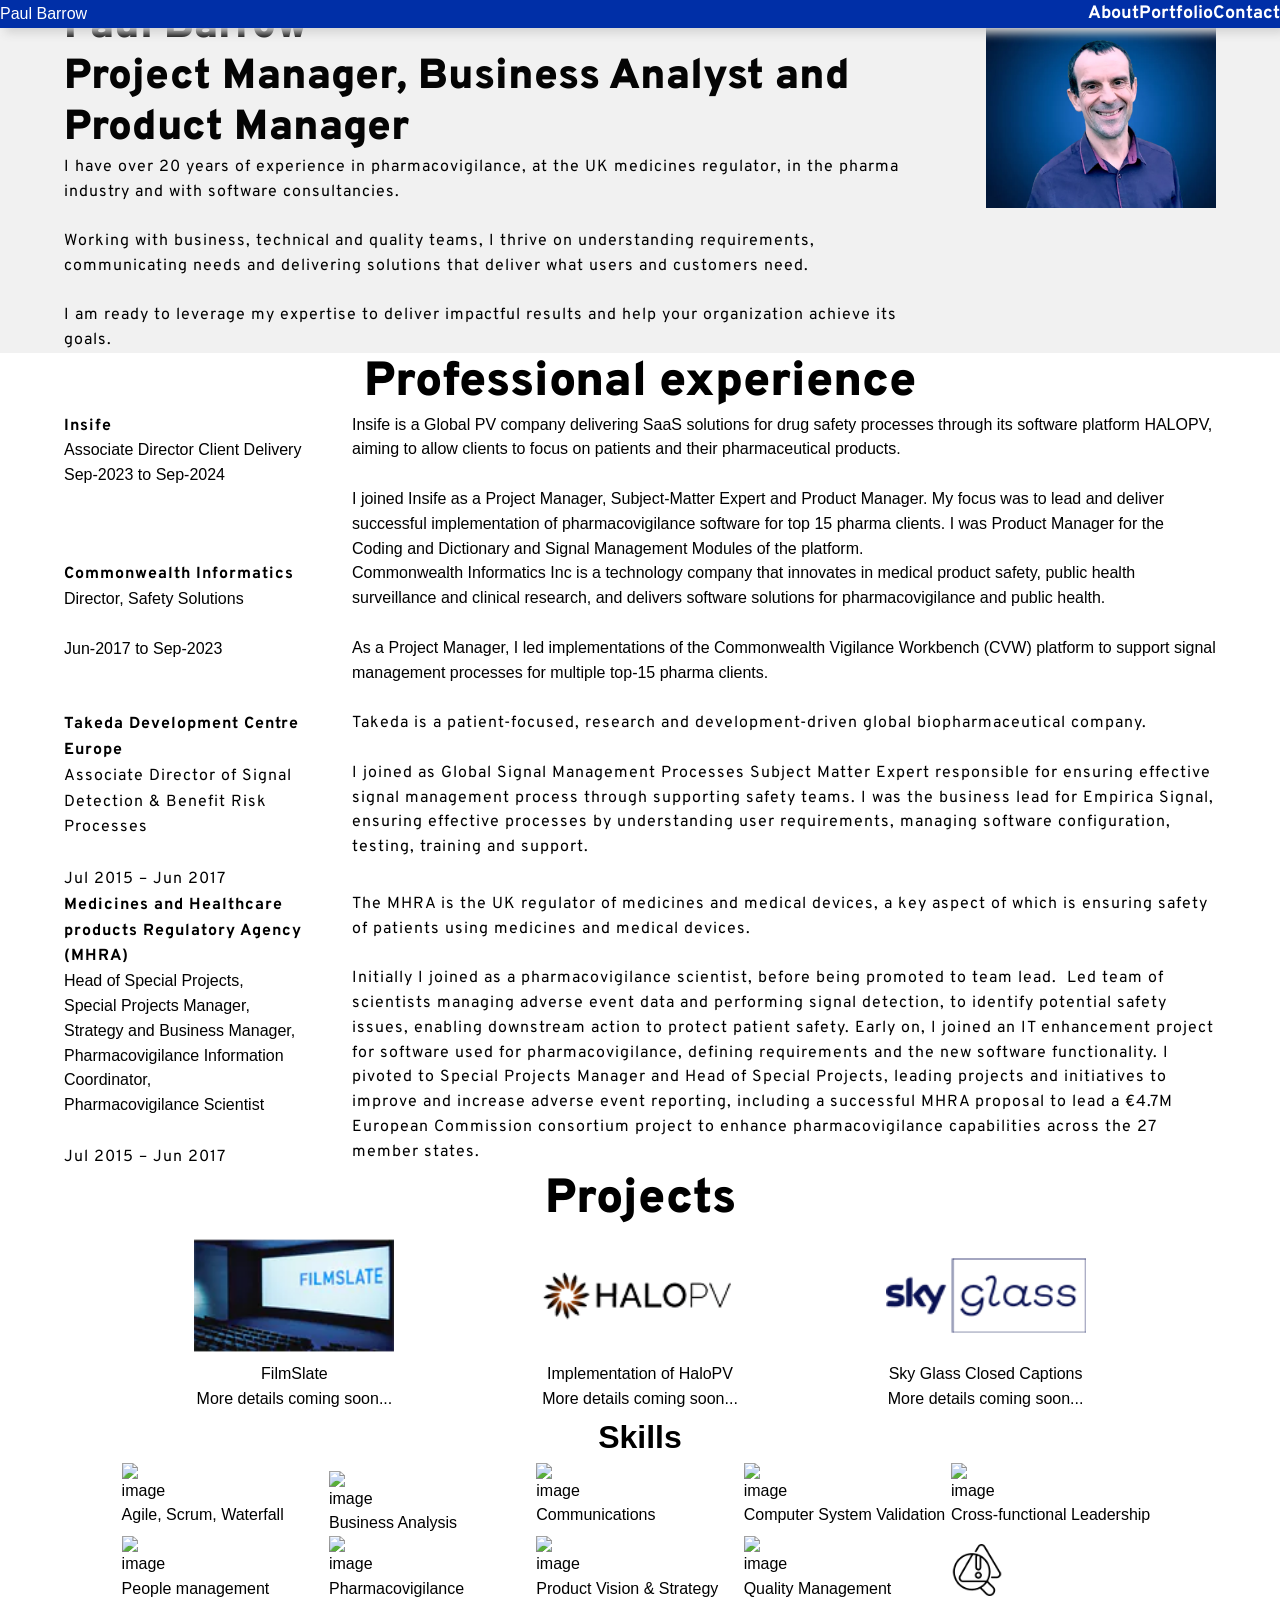
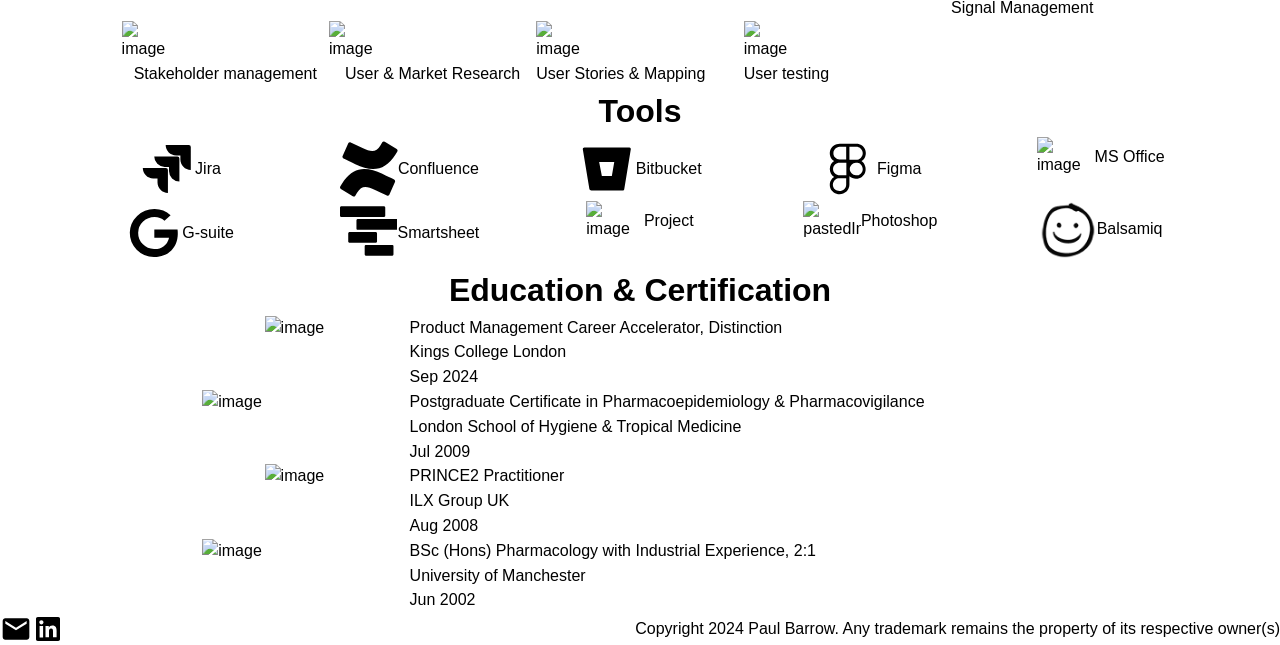
==== commit 128377d2: "Updated site" ====
--- a/index.html
+++ b/index.html
@@ -135,7 +135,7 @@
         ><div class="home-section-separator1"></div
         ><div class="home-intro"
           ><div class="home-hero"
-            ><div class="home-hero-text-container"
+            ><div class="home-hero-text-container1"
               ><h1 class="home-heading1"
                 ><span class="Section-Heading">Paul Barrow</span
                 ><br class="Section-Heading" /><span>Project Manager,</span
@@ -146,29 +146,28 @@
                 ><span class="home-text114"
                   ><span class="Card-Text"
                     >I have over 20 years of experience in </span
-                  ><span>pharmacovigilance </span
+                  ><span>pharmacovigilance</span
                   ><span class="Card-Text"
-                    >from multiple perspective, from the UK medicines regulator,
-                    pharma industry and for software consultancies working with
-                    those clients.</span
+                    >, at the UK medicines regulator, in the pharma industry and
+                    with software consultancies.</span
                   ><br class="Card-Text" /><br class="Card-Text" /><span
                     class="Card-Text"
-                    >Working at the junction between business, technical and
-                    quality teams, I thrive on understanding requirements,
-                    communicating needs and delivering solutions that deliver
-                    what users and customers need.</span
+                    >Working with business, technical and quality teams, I
+                    thrive on understanding requirements, communicating needs
+                    and delivering solutions that deliver what users and
+                    customers need.</span
                   ><br class="Card-Text" /><span class="Card-Text"> </span
                   ><br class="Card-Text" /><span class="Card-Text"
-                    >My drive to deliver combined with my knowledge of
-                    pharmacovigilance processes, regulations and technology
-                    solutions ensure customer success.</span
+                    >I am ready to leverage my expertise to deliver impactful
+                    results and help your organization achieve its goals.</span
                   ><br class="Card-Text" /><span class="Card-Text"> </span
                   ><span class="Card-Text"> </span></span></div></div
             ><div class="home-container12"
               ><img
                 alt="pastedImage"
-                src="public/external/pastedimage-iqvx-200h-300w.webp"
+                src="public/external/pastedimage-iqvx-200h-700w.webp"
                 class="home-pasted-image1" /></div></div></div
+        ><div class="home-section-separator2"></div
         ><div class="home-prof-exp-back"
           ><div class="home-prof-exp"
             ><div class="home-header"
@@ -188,7 +187,7 @@
                     >Insife is a Global PV company delivering SaaS solutions for
                     drug safety processes through its software platform HALOPV,
                     aiming to allow clients to focus on patients and their
-                    products.</span
+                    pharmaceutical products.</span
                   ><br /><br /><span
                     >I joined Insife as a Project Manager, Subject-Matter Expert
                     and Product Manager. My focus was to lead and deliver
@@ -199,15 +198,19 @@
                   ><br /></span></div></div
             ><div class="home-job2"
               ><div class="home-company-and-job-title2"
-                ><span class="Card-Text"
-                  ><span class="home-text144">Commonwealth Informatics Inc</span
-                  ><br class="home-text145" /><span
-                    >Director, Safety Solutions, </span
-                  ><br /><span>Jun-2017 to Sep-2023</span
-                  ><br class="home-text149" /><br class="home-text150" /><br
+                ><span class="home-text143"
+                  ><span class="home-text144 Card-Text"
+                    >Commonwealth Informatics</span
+                  ><span class="Card-Text"> </span><br class="Card-Text" /><span
+                    class="Card-Text"
+                    >Director, Safety Solutions</span
+                  ><br class="Card-Text" /><br class="Card-Text" /><span
+                    class="Card-Text"
+                    >Jun-2017 to Sep-2023</span
+                  ><br class="Card-Text" /><br class="Card-Text" /><br
                     class="Section-Text" /></span></div
-              ><div class="home-text152"
-                ><span class="home-text153 Card-Text"
+              ><div class="home-text154"
+                ><span class="home-text155 Card-Text"
                   ><span
                     >Commonwealth Informatics Inc is a technology company that
                     innovates in medical product safety, public health
@@ -216,257 +219,305 @@
                   ><br /><br /><span
                     >As a Project Manager, I led implementations of the
                     Commonwealth Vigilance Workbench (CVW) platform to support
-                    signal management processes for top 15 pharma clients. </span
-                  ><br /></span></div></div></div></div
-        ><div class="home-section-separator2"></div
-        ><div class="home-cards-container"
-          ><div class="home-card1"
-            ><div class="home-icon-container1"
-              ><svg viewBox="0 0 1170.2857142857142 1024" class="home-icon10">
-                <path
-                  d="M1170.286 877.714v73.143h-1170.286v-877.714h73.143v804.571h1097.143zM1097.143 164.571v248.571c0 16-19.429 24.571-31.429 12.571l-69.143-69.143-361.714 361.714c-7.429 7.429-18.857 7.429-26.286 0l-133.143-133.143-237.714 237.714-109.714-109.714 334.286-334.286c7.429-7.429 18.857-7.429 26.286 0l133.143 133.143 265.143-265.143-69.143-69.143c-12-12-3.429-31.429 12.571-31.429h248.571c10.286 0 18.286 8 18.286 18.286z"
-                ></path></svg></div
-            ><div class="home-content-container1"
-              ><span class="home-heading2 Card-Heading">FilmSlate</span
-              ><span class="home-text159 Card-Text"
-                >Lorem ipsum dolor sit amet, consectetur adipiscing elit.
-                Integer nec odio. Praesent libero. Sed cursus ante dapibus
-                diam.c Sed nisi. Nulla quis sem at nibh elementum
-                imperdiet.</span
-              ><a
-                href="https://example.com"
-                target="_blank"
-                rel="noreferrer noopener"
-                class="Navbar-Link"
-                >Find out more...</a
+                    signal management processes for multiple top-15 pharma
+                    clients. </span
+                  ><br /></span></div></div
+            ><div class="home-job3"
+              ><div class="home-company-and-job-title3"
+                ><span class="home-text161"
+                  ><span class="home-text162"
+                    >Takeda Development Centre Europe</span
+                  ><br class="Card-Text" /><span class="home-text164"
+                    >Associate Director of Signal Detection &amp; Benefit Risk
+                    Processes</span
+                  ><br class="home-text165" /><span class="home-text166"> </span
+                  ><br class="home-text167" /><span class="home-text168"
+                    >Jul 2015 – Jun 2017</span
+                  ><br class="Section-Text" /></span></div
+              ><div class="home-text170"
+                ><span class="home-text171"
+                  ><span class="Card-Text"
+                    >Takeda is a patient-focused, research and
+                    development-driven global biopharmaceutical company. </span
+                  ><br /><br class="Card-Text" /><span class="Card-Text"
+                    >I joined as Global Signal Management Processes Subject
+                    Matter Expert responsible for ensuring effective signal
+                    management process through supporting safety teams. I was
+                    the business lead for Empirica Signal, ensuring effective
+                    processes by understanding user requirements, managing
+                    software configuration, testing, training and support.</span
+                  ></span
+                ></div
               ></div
-            ></div
-          ><div class="home-card2"
-            ><div class="home-icon-container2"
-              ><svg viewBox="0 0 1024 1024" class="home-icon12">
-                <path
-                  d="M810 128q34 0 60 26t26 60v256h-214l44-172-172 44v-214h256zM726 726l-44-172h214v256q0 34-26 60t-60 26h-256v-214zM342 554l-44 172 172-44v214h-256q-34 0-60-26t-26-60v-256h214zM128 214q0-34 26-60t60-26h256v214l-172-44 44 172h-214v-256z"
-                ></path></svg></div
-            ><div class="home-content-container2"
-              ><span class="home-heading3 Card-Heading"
-                >Sky Glass Closed Captions</span
-              ><span class="home-text160 Card-Text"
-                >Lorem ipsum dolor sit amet, consectetur adipiscing elit.
-                Integer nec odio. Praesent libero. Sed cursus ante dapibus
-                diam.c Sed nisi. Nulla quis sem at nibh elementum
-                imperdiet.</span
-              ><a
-                href="https://example.com"
-                target="_blank"
-                rel="noreferrer noopener"
-                class="Navbar-Link"
-                >Find out more...</a
-              ></div
-            ></div
-          ><div class="home-card3"
-            ><div class="home-icon-container3"
-              ><svg viewBox="0 0 865.7188571428571 1024" class="home-icon14">
-                <path
-                  d="M207.429 877.714l52-52-134.286-134.286-52 52v61.143h73.143v73.143h61.143zM506.286 347.429c0-7.429-5.143-12.571-12.571-12.571-3.429 0-6.857 1.143-9.714 4l-309.714 309.714c-2.857 2.857-4 6.286-4 9.714 0 7.429 5.143 12.571 12.571 12.571 3.429 0 6.857-1.143 9.714-4l309.714-309.714c2.857-2.857 4-6.286 4-9.714zM475.429 237.714l237.714 237.714-475.429 475.429h-237.714v-237.714zM865.714 292.571c0 19.429-8 38.286-21.143 51.429l-94.857 94.857-237.714-237.714 94.857-94.286c13.143-13.714 32-21.714 51.429-21.714s38.286 8 52 21.714l134.286 133.714c13.143 13.714 21.143 32.571 21.143 52z"
-                ></path></svg></div
-            ><div class="home-content-container3"
-              ><span class="home-heading4 Card-Heading">project x</span
-              ><span class="home-text161 Card-Text"
-                >Lorem ipsum dolor sit amet, consectetur adipiscing elit.
-                Integer nec odio. Praesent libero. Sed cursus ante dapibus
-                diam.c Sed nisi. Nulla quis sem at nibh elementum
-                imperdiet.</span
-              ><a
-                href="https://example.com"
-                target="_blank"
-                rel="noreferrer noopener"
-                class="Navbar-Link"
-                >Find out more...</a
+            ><div class="home-job4"
+              ><div class="home-company-and-job-title4"
+                ><span class="home-text176"
+                  ><span class="home-text177"
+                    >Medicines and Healthcare products Regulatory Agency
+                    (MHRA)</span
+                  ><br class="Card-Text" /><span class="Card-Text"
+                    >Head of Special Projects,</span
+                  ><br class="Card-Text" /><span class="Card-Text"
+                    >Special Projects Manager,</span
+                  ><br class="Card-Text" /><span class="Card-Text"
+                    >Strategy and Business Manager, </span
+                  ><br class="Card-Text" /><span class="Card-Text"
+                    >Pharmacovigilance Information Coordinator,</span
+                  ><br class="Card-Text" /><span class="Card-Text"
+                    >Pharmacovigilance Scientist</span
+                  ><br class="home-text188" /><span class="home-text189"> </span
+                  ><br class="home-text190" /><span class="home-text191"
+                    >Jul 2015 – Jun 2017</span
+                  ><br class="Section-Text" /></span></div
+              ><div class="home-text193"
+                ><span class="home-text194"
+                  ><span
+                    >The MHRA is the UK regulator of medicines and medical
+                    devices, a key aspect of which is ensuring safety of
+                    patients using medicines and medical devices. </span
+                  ><br class="home-text196" /><br class="home-text197" /><span
+                    >Initially I joined as a pharmacovigilance scientist, before
+                    being promoted to team lead.&nbsp; Led team of scientists
+                    managing adverse event data and performing signal detection,
+                    to identify potential safety issues, enabling downstream
+                    action to protect patient safety. Early on, I joined an IT
+                    enhancement project for software used for pharmacovigilance,
+                    defining requirements and the new software functionality. I
+                    pivoted to Special Projects Manager and Head of Special
+                    Projects, leading projects and initiatives to improve and
+                    increase adverse event reporting, including a successful
+                    MHRA proposal to lead a €4.7M European Commission consortium
+                    project to enhance pharmacovigilance capabilities across the
+                    27 member states.</span
+                  ><br class="Card-Text" /></span></div></div></div></div
+        ><div class="home-section-separator3"></div
+        ><div class="home-projects"
+          ><div class="home-hero-text-container2"
+            ><h1 class="home-text200"
+              ><span class="home-text201">Projects</span><br /></h1
+            ><div class="home-container13"
+              ><div class="home-filmslate"
+                ><div class="home-icon-container1"
+                  ><img
+                    src="public/filmslate1-200h.webp"
+                    alt="image"
+                    class="home-image10" /></div
+                ><div class="home-content-container1"
+                  ><span class="home-heading2 Card-Heading">FilmSlate</span
+                  ><span class="home-text203 Card-Text"
+                    >More details coming soon...</span
+                  ></div
+                ></div
+              ><div class="home-blank1"
+                ><div class="home-icon-container2"
+                  ><img
+                    src="public/insife-halopv-logos-200h.webp"
+                    alt="image"
+                    class="home-image11" /></div
+                ><div class="home-content-container2"
+                  ><span class="home-heading3 Card-Heading"
+                    >Implementation of HaloPV</span
+                  ><span class="home-text204 Card-Text"
+                    >More details coming soon...</span
+                  ></div
+                ></div
+              ><div class="home-blank2"
+                ><div class="home-icon-container3"
+                  ><img
+                    src="public/sky_glass1-200h.webp"
+                    alt="image"
+                    class="home-image12" /></div
+                ><div class="home-content-container3"
+                  ><span class="home-heading4 Card-Heading"
+                    >Sky Glass Closed Captions</span
+                  ><span class="home-text205 Card-Text"
+                    >More details coming soon...</span
+                  ></div
+                ></div
               ></div
             ></div
           ></div
-        ><div class="home-section-separator3"></div
+        ><div class="home-section-separator4"></div
         ><div class="home-skills"
           ><div class="home-heading-container1"
-            ><h1 class="home-text162 Section-Heading">Skills</h1></div
-          ><div class="home-container13"
-            ><div class="home-container14"
+            ><h1 class="home-text206 Section-Heading">Skills</h1></div
+          ><div class="home-skillls"
+            ><div class="home-skills-row1"
+              ><div class="home-container14"
+                ><img
+                  alt="image"
+                  src="public/agile(1)-200h.webp"
+                  class="home-image13" /><span
+                  class="home-text207 Section-TextSmaller"
+                  ><span>Agile, Scrum, Waterfall</span><br /></span></div
               ><div class="home-container15"
                 ><img
                   alt="image"
-                  src="public/agile(1)-200h.webp"
-                  class="home-image10" /><span
-                  class="home-text163 Section-TextSmaller"
-                  ><span>Agile, Scrum, Waterfall</span><br /></span></div
+                  src="public/data-analysis-200h.webp"
+                  class="home-image14"
+                /><span class="home-text210 Section-TextSmaller"
+                  >Business Analysis</span
+                ></div
               ><div class="home-container16"
                 ><img
                   alt="image"
-                  src="public/data-analysis-200h.webp"
-                  class="home-image11"
-                /><span class="home-text166 Section-TextSmaller"
-                  >Business Analysis</span
-                ></div
+                  src="public/talking-200h.webp"
+                  class="home-image15" /><span
+                  class="home-text211 Section-TextSmaller"
+                  ><span>Communications</span><br /></span></div
               ><div class="home-container17"
-                ><div class="home-container18"
-                  ><img
-                    alt="image"
-                    src="public/talking-200h.webp"
-                    class="home-image12" /></div
-                ><span class="home-text167 Section-TextSmaller"
-                  ><span>Communications</span><br /></span></div
-              ><div class="home-container19"
                 ><img
                   alt="image"
                   src="public/data-quality-200h.webp"
-                  class="home-image13" /><span
-                  class="home-text170 Section-TextSmaller"
+                  class="home-image16" /><span
+                  class="home-text214 Section-TextSmaller"
                   ><span>Computer System Validation</span><br /></span></div
-              ><div class="home-container20"
+              ><div class="home-container18"
                 ><img
                   alt="image"
                   src="public/group-chat-200h.webp"
-                  class="home-image14" /><span
-                  class="home-text173 Section-TextSmaller"
+                  class="home-image17" /><span
+                  class="home-text217 Section-TextSmaller"
                   ><span>Cross-functional Leadership</span
                   ><br /></span></div></div
-            ><div class="home-container21"
-              ><div class="home-container22"
+            ><div class="home-skills-row2"
+              ><div class="home-container19"
                 ><img
                   alt="image"
                   src="public/social-care-200h.webp"
-                  class="home-image15" /><span
-                  class="home-text176 Section-TextSmaller"
+                  class="home-image18" /><span
+                  class="home-text220 Section-TextSmaller"
                   ><span>People management</span><br /></span></div
-              ><div class="home-container23"
+              ><div class="home-container20"
                 ><img
                   alt="image"
                   src="public/medicine-200h.webp"
-                  class="home-image16"
-                /><span class="home-text179 Section-TextSmaller"
+                  class="home-image19"
+                /><span class="home-text223 Section-TextSmaller"
                   >Pharmacovigilance
                 </span></div
+              ><div class="home-container21"
+                ><img
+                  alt="image"
+                  src="public/supply-chain-200h.webp"
+                  class="home-image20" /><span
+                  class="home-text224 Section-TextSmaller"
+                  ><span>Product Vision &amp; Strategy</span><br /></span></div
+              ><div class="home-container22"
+                ><img
+                  alt="image"
+                  src="public/quality-200h.webp"
+                  class="home-image21" /><span
+                  class="home-text227 Section-TextSmaller"
+                  ><span>Quality Management</span><br /></span></div
+              ><div class="home-container23"
+                ><img
+                  alt="image"
+                  src="public/external/problem-solving-200h-200h.webp"
+                  class="home-image22" /><span
+                  class="home-text230 Section-TextSmaller"
+                  ><span>Signal Management</span><br /></span></div></div
+            ><div class="home-skills-row3"
               ><div class="home-container24"
                 ><img
                   alt="image"
-                  src="public/supply-chain-200h.webp"
-                  class="home-image17" /><span
-                  class="home-text180 Section-TextSmaller"
-                  ><span>Product Vision &amp; Strategy</span><br /></span></div
+                  src="public/leadership-200h.webp"
+                  class="home-image23"
+                /><span class="home-text233 Section-TextSmaller"
+                  >Stakeholder management</span
+                ></div
               ><div class="home-container25"
                 ><img
                   alt="image"
-                  src="public/quality-200h.webp"
-                  class="home-image18" /><span
-                  class="home-text183 Section-TextSmaller"
-                  ><span>Quality Management</span><br /></span></div
-              ><div class="home-container26"
-                ><img
-                  alt="image"
-                  src="https://aheioqhobo.cloudimg.io/v7/_playground-bucket-v2.teleporthq.io_/69c1d14b-ee02-4ea9-96e7-5b290a1839b6/6e6ded94-ca62-4dc8-b5e8-27c7df1dffec?org_if_sml=1&amp;q=801164&amp;force_format=original"
-                  class="home-image19" /><span
-                  class="home-text186 Section-TextSmaller"
-                  ><span>Signal Management</span><br /></span></div></div
-            ><div class="home-container27"
-              ><div class="home-container28"
-                ><img
-                  alt="image"
-                  src="public/leadership-200h.webp"
-                  class="home-image20"
-                /><span class="home-text189 Section-TextSmaller"
-                  >Stakeholder management</span
-                ></div
-              ><div class="home-container29"
-                ><img
-                  alt="image"
                   src="public/qualitative-research-200h.webp"
-                  class="home-image21"
-                /><span class="home-text190 Section-TextSmaller"
+                  class="home-image24"
+                /><span class="home-text234 Section-TextSmaller"
                   >User &amp; Market Research
                 </span></div
-              ><div class="home-container30"
+              ><div class="home-container26"
                 ><img
                   alt="image"
                   src="public/mind-map-200h.webp"
-                  class="home-image22" /><span
-                  class="home-text191 Section-TextSmaller"
+                  class="home-image25" /><span
+                  class="home-text235 Section-TextSmaller"
                   ><span>User Stories &amp; Mapping</span><br /></span></div
-              ><div class="home-container31"
-                ><span class="home-text194 Section-TextSmaller"
+              ><div class="home-container27"
+                ><span class="home-text238 Section-TextSmaller"
                   >User testing </span
                 ><img
                   alt="image"
                   src="public/rpa-200h.webp"
-                  class="home-image23" /></div
-              ><div class="home-container32"></div></div></div></div
-        ><div class="home-section-separator4"></div
+                  class="home-image26" /></div
+              ><div class="home-container28"></div></div></div></div
+        ><div class="home-section-separator5"></div
         ><div class="home-tools"
           ><div class="home-heading-container2"
-            ><h1 class="home-text195 Section-Heading">Tools</h1></div
-          ><div class="home-container33"
-            ><div class="home-container34"
-              ><div class="home-container35"
+            ><h1 class="home-text239 Section-Heading">Tools</h1></div
+          ><div class="home-tools-icons"
+            ><div class="home-tools-row1"
+              ><div class="home-container29"
                 ><svg
                   width="64"
                   height="64"
                   viewBox="0 0 24 24"
-                  class="home-icon16"
+                  class="home-icon10"
                 >
                   <path
                     d="M11.53 2c0 2.4 1.97 4.35 4.35 4.35h1.78v1.7c0 2.4 1.94 4.34 4.34 4.35V2.84a.84.84 0 0 0-.84-.84zM6.77 6.8a4.36 4.36 0 0 0 4.34 4.34h1.8v1.72a4.36 4.36 0 0 0 4.34 4.34V7.63a.84.84 0 0 0-.83-.83zM2 11.6c0 2.4 1.95 4.34 4.35 4.34h1.78v1.72c.01 2.39 1.95 4.34 4.34 4.34v-9.57a.84.84 0 0 0-.84-.84z"
                     fill="currentColor"
                   ></path></svg
-                ><span class="home-text196"><span>Jira</span><br /></span></div
-              ><div class="home-container36"
+                ><span class="home-text240"><span>Jira</span><br /></span></div
+              ><div class="home-container30"
                 ><svg
                   width="64"
                   height="64"
                   viewBox="0 0 128 128"
-                  class="home-icon18"
+                  class="home-icon12"
                 >
                   <path
                     d="M97.25 2.67a4.02 4.02 0 0 0-3.287 1.945a178 178 0 0 1-3.865 6.578c-10.443 17.214-21.071 15.281-40.014 6.188L23.789 5.006c-2.124-.97-4.44 0-5.41 1.933L5.816 35.37c-.968 1.937 0 4.454 1.934 5.418c5.604 2.516 16.624 7.74 26.285 12.572c35.767 17.027 66.115 16.057 89.307-21.662h.002a332 332 0 0 0 4.062-6.576c1.16-1.933.577-4.448-1.355-5.61L99.566 3.26a4.14 4.14 0 0 0-2.316-.59M53.174 63.975c-18.453.424-34.748 9.932-48.518 32.328a332 332 0 0 0-4.064 6.576c-1.156 1.933-.577 4.448 1.355 5.61l26.485 16.251c1.933 1.16 4.442.577 5.603-1.355a186 186 0 0 1 3.865-6.578c10.443-17.214 21.073-15.281 40.016-6.188l26.293 12.375c2.124.97 4.446 0 5.41-1.933l12.569-28.43c.962-1.937-.001-4.449-1.94-5.418c-5.604-2.516-16.618-7.74-26.285-12.572c-14.528-6.995-28.164-10.957-40.79-10.666z"
                     fill="currentColor"
                   ></path></svg
-                ><span class="home-text199"
+                ><span class="home-text243"
                   ><span>Confluence</span><br /></span></div
-              ><div class="home-container37"
+              ><div class="home-container31"
                 ><svg
                   width="64"
                   height="64"
                   viewBox="0 0 24 24"
-                  class="home-icon20"
+                  class="home-icon14"
                 >
                   <path
                     d="M2.65 3C2.3 3 2 3.3 2 3.65v.12l2.73 16.5c.07.42.43.73.85.73h13.05c.31 0 .59-.22.64-.54L22 3.77a.643.643 0 0 0-.54-.73c-.03-.01-.07-.01-.11-.01zM14.1 14.95H9.94L8.81 9.07h6.3z"
                     fill="currentColor"
                   ></path></svg
-                ><span class="home-text202"
+                ><span class="home-text246"
                   ><span>Bitbucket</span><br /></span></div
-              ><div class="home-container38"
+              ><div class="home-container32"
                 ><svg
                   width="64"
                   height="64"
                   viewBox="0 0 32 32"
-                  class="home-icon22"
+                  class="home-icon16"
                 >
                   <path
                     d="M23.6 11.6c1-.6 1.7-1.5 2.1-2.6s.4-2.2.1-3.3s-1-2-1.9-2.7s-2.1-1-3.2-1h-9.2c-1.2 0-2.3.4-3.2 1c-1.1.7-1.7 1.7-2.1 2.7c-.3 1.1-.3 2.3.1 3.3c.4 1.1 1.1 2 2.1 2.6c-.7.5-1.4 1.1-1.8 1.9S6 15.1 6 16s.2 1.7.6 2.5s1 1.4 1.8 1.9c-1 .6-1.7 1.5-2.1 2.6s-.4 2.2-.1 3.3s1 2 2 2.7c.9.7 2.1 1 3.2 1c1.4 0 2.8-.6 3.9-1.5c1-1 1.6-2.3 1.6-3.7V20c1 .9 2.3 1.4 3.6 1.4h.1c1.2 0 2.3-.4 3.2-1c.9-.7 1.6-1.6 1.9-2.7s.3-2.2-.1-3.3c-.3-1.3-1.1-2.2-2-2.8m-6.7-7.9h3.7c.5 0 1 0 1.4.2c.5.2.9.4 1.2.8c.4.3.6.7.8 1.2s.3.9.3 1.4s-.1 1-.3 1.4s-.5.8-.8 1.2c-.4.3-.8.6-1.2.8c-.5.2-1 .2-1.4.2h-3.7zm-5.5 0h3.7v7h-3.7c-.9 0-1.8-.4-2.4-1.1c-.7-.6-1-1.5-1-2.4s.4-1.8 1-2.4s1.5-1 2.4-1.1M7.8 16c0-.9.4-1.8 1.1-2.5s1.6-1 2.6-1h3.7v7h-3.7c-1 0-1.9-.4-2.6-1c-.7-.7-1.1-1.6-1.1-2.5m7.3 8.7c0 1-.4 1.9-1.1 2.5c-.7.7-1.6 1-2.6 1c-.5 0-1 0-1.4-.2c-.5-.2-.9-.4-1.2-.7c-.4-.3-.6-.7-.8-1.2c-.2-.4-.3-.9-.3-1.4s.1-1 .3-1.4s.5-.8.8-1.2c.4-.3.8-.6 1.2-.8c.5-.2 1-.2 1.4-.2h3.7zm5.5-5.2h-.1c-.9 0-1.8-.4-2.4-1.1s-1-1.5-1-2.4s.4-1.8 1-2.4c.6-.7 1.5-1 2.4-1.1h.1c.5 0 1 0 1.4.2c.5.2.9.4 1.2.8c.4.3.6.7.8 1.2c.2.4.3.9.3 1.4s-.1 1-.3 1.4s-.5.8-.8 1.2c-.4.3-.8.6-1.2.8z"
                     fill="currentColor"
                   ></path></svg
-                ><span class="home-text205"><span>Figma</span><br /></span></div
-              ><div class="home-container39"
+                ><span class="home-text249"><span>Figma</span><br /></span></div
+              ><div class="home-container33"
                 ><img
                   alt="image"
                   src="public/office-200h.webp"
-                  class="home-image24" /><span class="home-text208"
+                  class="home-image27" /><span class="home-text252"
                   ><span>MS Office</span><br /></span></div></div
-            ><div class="home-container40"
-              ><div class="home-container41"
+            ><div class="home-tools-row2"
+              ><div class="home-container34"
                 ><svg
                   width="64"
                   height="64"
                   viewBox="0 0 24 24"
-                  class="home-icon24"
+                  class="home-icon18"
                 >
                   <path
                     d="M12.037 21.998a10.3 10.3 0 0 1-7.168-3.049a9.9 9.9 0 0 1-2.868-7.118a9.95 9.95 0 0 1 3.064-6.949A10.37 10.37 0 0 1 12.212 2h.176a9.94 9.94 0 0 1 6.614 2.564L16.457 6.88a6.2 6.2 0 0 0-4.131-1.566a6.9 6.9 0 0 0-4.794 1.913a6.62 6.62 0 0 0-2.045 4.657a6.6 6.6 0 0 0 1.882 4.723a6.9 6.9 0 0 0 4.725 2.07h.143c1.41.072 2.8-.354 3.917-1.2a5.77 5.77 0 0 0 2.172-3.41l.043-.117H12.22v-3.41h9.678q.113.927.1 1.859c-.099 5.741-4.017 9.6-9.746 9.6l-.215-.002Z"
@@ -474,52 +525,52 @@
                     clip-rule="evenodd"
                     fill-rule="evenodd"
                   ></path></svg
-                ><span class="home-text211"
+                ><span class="home-text255"
                   ><span>G-suite</span><br /></span></div
-              ><div class="home-container42"
+              ><div class="home-container35"
                 ><svg
                   width="64"
                   height="64"
                   viewBox="0 0 1792 1792"
-                  class="home-icon26"
+                  class="home-icon20"
                 >
                   <path
                     d="M1408 106v250q0 18-9 30t-23 12H32q-14 0-23-12t-9-30V106q0-18 9-30t23-12h1344q14 0 23 12t9 30m512 400v250q0 18-9 30t-23 12H544q-14 0-23-12t-9-30V506q0-16 9-28t23-14h1344q14 2 23 14t9 28m-768 402v250q0 17-9.5 29.5T1120 1200H288q-12 0-22-13t-10-29V908q0-18 10-30t22-12h832q14 0 23 12t9 30m512 400v250q0 17-9.5 29.5T1632 1600H800q-12 0-22-13t-10-29v-250q0-16 10-29t22-13h832q13 0 22.5 12.5t9.5 29.5"
                     fill="currentColor"
                   ></path></svg
-                ><span class="home-text214"
+                ><span class="home-text258"
                   ><span>Smartsheet</span><br /></span></div
-              ><div class="home-container43"
+              ><div class="home-container36"
                 ><img
                   alt="image"
                   src="public/microsoft-project-icon-size_64-200h.webp"
-                  class="home-image25" /><span class="home-text217"
+                  class="home-image28" /><span class="home-text261"
                   ><span>Project</span><br /></span></div
-              ><div class="home-container44"
+              ><div class="home-container37"
                 ><img
                   alt="pastedImage"
                   src="public/external/pastedimage-9kc4-200h.webp"
-                  class="home-pasted-image2" /><span class="home-text220"
+                  class="home-pasted-image2" /><span class="home-text264"
                   ><span>Photoshop</span><br /></span></div
-              ><div class="home-container45"
-                ><img
-                  alt="image"
-                  src="public/pngegg1-200h.webp"
-                  class="home-image26" /><span class="home-text223"
+              ><div class="home-container38"
+                ><img
+                  alt="image"
+                  src="public/balsamiq-200h.webp"
+                  class="home-image29" /><span class="home-text267"
                   ><span>Balsamiq</span><br /></span></div></div></div></div
-        ><div class="home-section-separator5"></div
+        ><div class="home-section-separator6"></div
         ><div class="home-education"
           ><div class="home-heading-container3"
-            ><h1 class="home-text226 Section-Heading"
+            ><h1 class="home-text270 Section-Heading"
               >Education &amp; Certification</h1
             ></div
-          ><div class="home-container46"
-            ><div class="home-container47"
+          ><div class="home-container39"
+            ><div class="home-container40"
               ><img
                 alt="image"
                 src="public/kings_college_london_logo.svg-300w.webp"
-                class="home-image27" /></div
-            ><div class="home-container48"
+                class="home-image30" /></div
+            ><div class="home-container41"
               ><span class="Card-Text"
                 ><span>Product Management Career Accelerator, Distinction</span
                 ><br /><span>Kings College London</span><br /><span
@@ -527,13 +578,13 @@
                 </span></span
               ></div
             ></div
-          ><div class="home-container49"
-            ><div class="home-container50"
+          ><div class="home-container42"
+            ><div class="home-container43"
               ><img
                 alt="image"
                 src="public/external/lshtmlogo20201.svg"
-                class="home-image28" /></div
-            ><div class="home-container51"
+                class="home-image31" /></div
+            ><div class="home-container44"
               ><span class="Card-Text"
                 ><span
                   >Postgraduate Certificate in Pharmacoepidemiology &amp;
@@ -542,77 +593,76 @@
                   >London School of Hygiene &amp; Tropical Medicine</span
                 ><br /><span>Jul 2009</span><br /><span>
                 </span></span></div></div
-          ><div class="home-container52"
-            ><div class="home-container53"
+          ><div class="home-container45"
+            ><div class="home-container46"
               ><img
                 alt="image"
                 src="public/ilx-200h.webp"
-                class="home-image29" /></div
-            ><div class="home-container54"
-              ><span class="home-text241 Card-Text"
+                class="home-image32" /></div
+            ><div class="home-container47"
+              ><span class="home-text285 Card-Text"
                 ><span>PRINCE2 Practitioner</span><br /><span
                   >ILX Group UK </span
                 ><br /><span>Aug 2008</span><br /></span></div></div
-          ><div class="home-container55"
-            ><div class="home-container56"
+          ><div class="home-container48"
+            ><div class="home-container49"
               ><img
                 alt="image"
                 src="public/the_university_of_manchester-logo-fb7eed7c0d-seeklogo.com-200h.webp"
-                class="home-image30" /></div
-            ><div class="home-container57"
+                class="home-image33" /></div
+            ><div class="home-container50"
               ><span class="Card-Text"
                 ><span
                   >BSc (Hons) Pharmacology with Industrial Experience, 2:1 </span
                 ><br /><span>University of Manchester</span><br /><span
                   >Jun 2002 </span
                 ><br /><span> </span></span></div></div></div
-        ><div class="home-section-separator6"></div
-        ><footer-container-wrapper
-          class="footer-container-wrapper"
-          rootclassname="footer-containerundefined"
-          ><!--FooterContainer component--><div
-            class="footer-container-footer1 footer-containerroot-class-name2"
-            ><div class="footer-container-footer2"
-              ><div class="footer-container-social-links"
-                ><a
-                  href="http://www.linkedin.com/in/paul-barrow/"
-                  target="_blank"
-                  rel="noreferrer noopener"
-                  class="footer-container-link1"
-                  ><svg
-                    width="32"
-                    height="32"
-                    viewBox="0 0 32 32"
-                    class="footer-container-icon1"
-                  >
-                    <path
-                      d="M26.2 4H5.8C4.8 4 4 4.8 4 5.7v20.5c0 .9.8 1.7 1.8 1.7h20.4c1 0 1.8-.8 1.8-1.7V5.7c0-.9-.8-1.7-1.8-1.7M11.1 24.4H7.6V13h3.5zm-1.7-13c-1.1 0-2.1-.9-2.1-2.1s.9-2.1 2.1-2.1c1.1 0 2.1.9 2.1 2.1s-1 2.1-2.1 2.1m15.1 12.9H21v-5.6c0-1.3 0-3.1-1.9-3.1S17 17.1 17 18.5v5.7h-3.5V13h3.3v1.5h.1c.5-.9 1.7-1.9 3.4-1.9c3.6 0 4.3 2.4 4.3 5.5v6.2z"
-                      fill="currentColor"
-                    ></path></svg></a
-                ><a
-                  href="mailto:pb@paulbarrow.uk?subject="
-                  class="footer-container-link2"
-                  ><svg
-                    width="32"
-                    height="32"
-                    viewBox="0 0 24 24"
-                    class="footer-container-icon3"
-                  >
-                    <path
-                      d="M20 4H4c-1.1 0-1.99.9-1.99 2L2 18c0 1.1.9 2 2 2h16c1.1 0 2-.9 2-2V6c0-1.1-.9-2-2-2m0 4l-8 5l-8-5V6l8 5l8-5z"
-                      fill="currentColor"
-                    ></path></svg></a></div
-              ><div class="footer-container-container"
-                ><span class="footer-container-text1 Section-TextSmaller"
-                  ><fragment class="home-fragment19"
-                    ><span class="home-text256"
-                      >Copyright 2024 Paul Barrow. Any trademark remains the
-                      property of its respective owner(s)</span
-                    ></fragment
-                  ></span
+        ><footer-container-wrapper class="footer-container-wrapper"
+          ><!--FooterContainer component--><footer
+            class="footer-container-footer7 thq-section-padding footer-container"
+            ><div class="footer-container-max-width thq-section-max-width"
+              ><div class="footer-container-row"
+                ><div class="footer-container-container1"
+                  ><a
+                    href="mailto:pb@paulbarrow.uk?subject="
+                    class="footer-container-link1"
+                    ><svg
+                      width="32"
+                      height="32"
+                      viewBox="0 0 24 24"
+                      class="footer-container-icon1"
+                    >
+                      <path
+                        d="M20 4H4c-1.1 0-1.99.9-1.99 2L2 18c0 1.1.9 2 2 2h16c1.1 0 2-.9 2-2V6c0-1.1-.9-2-2-2m0 4l-8 5l-8-5V6l8 5l8-5z"
+                        fill="currentColor"
+                      ></path></svg></a
+                  ><a
+                    href="http://www.linkedin.com/in/paul-barrow/"
+                    target="_blank"
+                    rel="noreferrer noopener"
+                    class="footer-container-link2"
+                    ><svg
+                      width="32"
+                      height="32"
+                      viewBox="0 0 32 32"
+                      class="footer-container-icon3"
+                    >
+                      <path
+                        d="M26.2 4H5.8C4.8 4 4 4.8 4 5.7v20.5c0 .9.8 1.7 1.8 1.7h20.4c1 0 1.8-.8 1.8-1.7V5.7c0-.9-.8-1.7-1.8-1.7M11.1 24.4H7.6V13h3.5zm-1.7-13c-1.1 0-2.1-.9-2.1-2.1s.9-2.1 2.1-2.1c1.1 0 2.1.9 2.1 2.1s-1 2.1-2.1 2.1m15.1 12.9H21v-5.6c0-1.3 0-3.1-1.9-3.1S17 17.1 17 18.5v5.7h-3.5V13h3.3v1.5h.1c.5-.9 1.7-1.9 3.4-1.9c3.6 0 4.3 2.4 4.3 5.5v6.2z"
+                        fill="currentColor"
+                      ></path></svg></a></div
+                ><div class="footer-container-container2"
+                  ><span class="footer-container-text1 Section-TextSmaller"
+                    ><fragment class="home-fragment19"
+                      ><span class="home-text300"
+                        >Copyright 2024 Paul Barrow. Any trademark remains the
+                        property of its respective owner(s)</span
+                      ></fragment
+                    ></span
+                  ></div
                 ></div
               ></div
-            ></div
+            ></footer
           ></footer-container-wrapper
         ></div
       ></div
--- a/index.css
+++ b/index.css
@@ -203,70 +203,108 @@
 .footer-container-wrapper {
   display: contents;
 }
-.footer-container-footer1 {
-  width: 100%;
-  display: flex;
+.footer-container-footer7 {
+  width: 100%;
+  height: auto;
+  display: flex;
+  padding: var(--dl-space-space-tripleunit);
+  overflow: hidden;
   position: relative;
-  align-self: flex-start;
-  align-items: center;
-  padding-top: var(--dl-space-space-tripleunit);
-  padding-left: var(--dl-space-space-tripleunit);
-  padding-right: var(--dl-space-space-tripleunit);
-  flex-direction: row;
-  padding-bottom: var(--dl-space-space-tripleunit);
-  justify-content: center;
-}
-.footer-container-footer2 {
-  flex: 0 0 auto;
+  align-items: center;
+  flex-shrink: 0;
+  flex-direction: column;
+  justify-content: center;
+}
+.footer-container-max-width {
+  gap: 48px;
   width: 100%;
   display: flex;
   max-width: var(--dl-size-size-maxcontent);
-  align-items: flex-start;
-}
-.footer-container-social-links {
-  width: 10%;
-  display: flex;
-  align-items: flex-start;
-  flex-direction: row;
-  justify-content: flex-start;
+  align-self: center;
+  align-items: center;
+  flex-direction: column;
+}
+.footer-container-row {
+  width: 100%;
+  display: flex;
+  align-self: center;
+  align-items: center;
+  flex-shrink: 0;
+  justify-content: space-between;
+}
+.footer-container-container1 {
+  flex: 0 0 auto;
+  width: 20%;
+  display: flex;
+  align-items: flex-start;
+  flex-direction: row;
 }
 .footer-container-link1 {
   display: contents;
 }
 .footer-container-icon1 {
-  text-decoration: none;
-}
-.footer-container-link2 {
-  display: contents;
-}
-.footer-container-icon3 {
   fill: var(--dl-color-gray-black);
   color: var(--dl-color-gray-black);
+  display: flex;
   align-self: flex-start;
   margin-left: var(--dl-space-space-unit);
+  flex-direction: column-reverse;
+  justify-content: flex-end;
   text-decoration: none;
 }
-.footer-container-container {
-  flex: 0 0 auto;
-  width: 90%;
-  height: auto;
-  display: flex;
-  align-self: center;
-  align-items: flex-end;
+.footer-container-link2 {
+  display: contents;
+}
+.footer-container-icon3 {
+  text-decoration: none;
+}
+.footer-container-container2 {
+  flex: 0 0 auto;
+  width: 80%;
+  display: flex;
+  align-items: flex-start;
   flex-direction: column;
 }
 .footer-container-text1 {
+  display: flex;
   align-self: flex-end;
-  text-align: left;
+  text-align: right;
 }
 .home-fragment19 {
   display: contents;
 }
-.home-text256 {
+.home-text300 {
   display: inline-block;
 }
 
 
+@media(max-width: 767px) {
+  .footer-container-row {
+    gap: 24px;
+    align-items: center;
+    flex-direction: column;
+    justify-content: center;
+  }
+  .footer-container-container1 {
+    align-self: center;
+    justify-content: center;
+  }
+  .footer-container-text1 {
+    text-align: center;
+  }
+}
+@media(max-width: 479px) {
+  .footer-container-max-width {
+    gap: 24px;
+  }
+  .footer-container-container1 {
+    align-self: center;
+    justify-content: center;
+  }
+  .footer-container-text1 {
+    text-align: center;
+  }
+}
 
 .home-container10 {
   width: 100%;
@@ -362,14 +400,14 @@
   justify-content: space-between;
   background-color: #f1f1f1;
 }
-.home-hero-text-container {
+.home-hero-text-container1 {
   width: 75%;
   display: flex;
   align-items: flex-start;
   flex-direction: column;
 }
 .home-heading1 {
-  color: #040404;
+  color: rgb(4, 4, 4);
   width: 100%;
   font-size: 42px;
   align-self: flex-start;
@@ -414,6 +452,14 @@
   flex-direction: row;
   justify-content: flex-end;
 }
+.home-section-separator2 {
+  width: 100%;
+  height: 1px;
+  display: flex;
+  align-items: flex-start;
+  flex-direction: column;
+  background-color: var(--dl-color-gray-900);
+}
 .home-prof-exp-back {
   width: 100%;
   display: flex;
@@ -445,6 +491,7 @@
 }
 .home-text128 {
   font-size: 48px;
+  text-align: center;
   font-family: "Overpass";
   font-weight: 900;
   line-height: 1.22;
@@ -465,6 +512,7 @@
   flex: 0 0 auto;
   width: 25%;
   display: flex;
+  margin-right: var(--dl-space-space-unit);
   flex-direction: column;
 }
 .home-text129 {
@@ -503,36 +551,200 @@
   flex: 0 0 auto;
   width: 25%;
   display: flex;
-  flex-direction: column;
-}
-.home-text144 {
-  font-weight: 700;
-}
-.home-text145 {
-  font-weight: 700;
-}
-.home-text149 {
-  font-size: 18px;
-  font-family: "Open Sans";
+  margin-right: var(--dl-space-space-unit);
+  flex-direction: column;
+}
+.home-text143 {
+  font-style: normal;
   line-height: 1.55;
-  letter-spacing: 2px;
   text-transform: none;
   text-decoration: none;
 }
-.home-text150 {
+.home-text144 {
+  font-size: 16px;
+  font-style: normal;
+  font-family: "Overpass";
   font-weight: 700;
-}
-.home-text152 {
+  letter-spacing: 1px;
+}
+.home-text154 {
   flex: 0 0 auto;
   width: 75%;
   display: flex;
   align-items: flex-start;
   flex-direction: column;
 }
-.home-text153 {
+.home-text155 {
   text-align: left;
 }
-.home-section-separator2 {
+.home-job3 {
+  width: 100%;
+  display: flex;
+  padding: var(--dl-space-space-fourunits);
+  align-self: center;
+  border-radius: var(--dl-radius-radius-radius4);
+  flex-direction: row;
+  justify-content: flex-start;
+}
+.home-company-and-job-title3 {
+  flex: 0 0 auto;
+  width: 25%;
+  display: flex;
+  margin-right: var(--dl-space-space-unit);
+  flex-direction: column;
+}
+.home-text161 {
+  line-height: 1.55;
+  text-transform: none;
+  text-decoration: none;
+}
+.home-text162 {
+  font-size: 16px;
+  font-style: normal;
+  font-family: "Overpass";
+  font-weight: 700;
+  letter-spacing: 1px;
+}
+.home-text164 {
+  font-size: 16px;
+  font-style: normal;
+  font-family: "Overpass";
+  letter-spacing: 1px;
+}
+.home-text165 {
+  font-size: 16px;
+  font-style: normal;
+  font-family: "Overpass";
+  letter-spacing: 1px;
+}
+.home-text166 {
+  font-size: 16px;
+  font-style: normal;
+  font-family: "Overpass";
+  letter-spacing: 1px;
+}
+.home-text167 {
+  font-size: 16px;
+  font-style: normal;
+  font-family: "Overpass";
+  letter-spacing: 1px;
+}
+.home-text168 {
+  font-size: 16px;
+  font-style: normal;
+  font-family: "Overpass";
+  letter-spacing: 1px;
+}
+.home-text170 {
+  flex: 0 0 auto;
+  width: 75%;
+  display: flex;
+  align-items: flex-start;
+  flex-direction: column;
+}
+.home-text171 {
+  font-size: 16px;
+  font-style: normal;
+  text-align: left;
+  font-family: "Overpass";
+  font-weight: 400;
+  line-height: 1.55;
+  letter-spacing: 1px;
+  text-transform: none;
+  text-decoration: none;
+}
+.home-job4 {
+  width: 100%;
+  display: flex;
+  padding: var(--dl-space-space-fourunits);
+  align-self: center;
+  border-radius: var(--dl-radius-radius-radius4);
+  flex-direction: row;
+  justify-content: flex-start;
+}
+.home-company-and-job-title4 {
+  flex: 0 0 auto;
+  width: 25%;
+  display: flex;
+  margin-right: var(--dl-space-space-unit);
+  flex-direction: column;
+}
+.home-text176 {
+  line-height: 1.55;
+  text-transform: none;
+  text-decoration: none;
+}
+.home-text177 {
+  font-size: 16px;
+  font-style: normal;
+  font-family: "Overpass";
+  font-weight: 700;
+  line-height: 1.55;
+  letter-spacing: 1px;
+}
+.home-text188 {
+  font-size: 16px;
+  font-style: normal;
+  font-family: "Overpass";
+  letter-spacing: 1px;
+}
+.home-text189 {
+  font-size: 16px;
+  font-style: normal;
+  font-family: "Overpass";
+  letter-spacing: 1px;
+}
+.home-text190 {
+  font-size: 16px;
+  font-style: normal;
+  font-family: "Overpass";
+  letter-spacing: 1px;
+}
+.home-text191 {
+  font-size: 16px;
+  font-style: normal;
+  font-family: "Overpass";
+  letter-spacing: 1px;
+}
+.home-text193 {
+  flex: 0 0 auto;
+  width: 75%;
+  display: flex;
+  align-items: flex-start;
+  flex-direction: column;
+}
+.home-text194 {
+  font-size: 16px;
+  font-style: normal;
+  text-align: left;
+  font-family: "Overpass";
+  font-weight: 400;
+  line-height: 1.55;
+  letter-spacing: 1px;
+  text-transform: none;
+  text-decoration: none;
+}
+.home-text196 {
+  font-size: 16px;
+  font-style: normal;
+  font-family: "Overpass";
+  font-weight: 400;
+  line-height: 1.55;
+  letter-spacing: 1px;
+  text-transform: none;
+  text-decoration: none;
+}
+.home-text197 {
+  font-size: 16px;
+  font-style: normal;
+  font-family: "Overpass";
+  font-weight: 400;
+  line-height: 1.55;
+  letter-spacing: 1px;
+  text-transform: none;
+  text-decoration: none;
+}
+.home-section-separator3 {
   width: 100%;
   height: 1px;
   display: flex;
@@ -543,15 +755,49 @@
   flex-direction: column;
   background-color: var(--dl-color-gray-900);
 }
-.home-cards-container {
-  width: 100%;
-  display: flex;
-  flex-wrap: wrap;
-  align-items: flex-start;
-  flex-direction: row;
-  justify-content: space-between;
-}
-.home-card1 {
+.home-projects {
+  width: 90%;
+  display: flex;
+  align-items: center;
+  border-color: var(--dl-color-gray-black);
+  border-style: hidden;
+  border-width: 1px;
+  flex-direction: column;
+  justify-content: center;
+}
+.home-hero-text-container2 {
+  width: 100%;
+  display: flex;
+  align-self: center;
+  margin-top: var(--dl-space-space-fourunits);
+  align-items: flex-start;
+  padding-top: var(--dl-space-space-fiveunits);
+  padding-left: var(--dl-space-space-tripleunit);
+  margin-bottom: var(--dl-space-space-fourunits);
+  padding-right: var(--dl-space-space-tripleunit);
+  flex-direction: column;
+  padding-bottom: var(--dl-space-space-fiveunits);
+  justify-content: flex-start;
+}
+.home-text200 {
+  font-size: 48px;
+  align-self: center;
+  font-family: "Overpass";
+  font-weight: 900;
+  line-height: 1.22;
+  margin-bottom: var(--dl-space-space-doubleunit);
+  text-transform: none;
+  text-decoration: none;
+}
+.home-container13 {
+  flex: 0 0 auto;
+  width: 100%;
+  display: flex;
+  align-self: center;
+  align-items: flex-start;
+  justify-content: center;
+}
+.home-filmslate {
   width: 30%;
   display: flex;
   align-items: center;
@@ -563,6 +809,7 @@
   padding-bottom: var(--dl-space-space-doubleunit);
 }
 .home-icon-container1 {
+  width: 100%;
   display: flex;
   padding: var(--dl-space-space-unit);
   align-items: center;
@@ -570,12 +817,9 @@
   margin-bottom: var(--dl-space-space-tripleunit);
   flex-direction: column;
 }
-.home-icon10 {
-  fill: var(--dl-color-gray-900);
-  width: 100px;
-  height: 100px;
-  min-width: 100px;
-  min-height: 100px;
+.home-image10 {
+  width: 200px;
+  object-fit: cover;
 }
 .home-content-container1 {
   display: flex;
@@ -585,10 +829,10 @@
 .home-heading2 {
   margin-bottom: var(--dl-space-space-tripleunit);
 }
-.home-text159 {
+.home-text203 {
   text-align: center;
 }
-.home-card2 {
+.home-blank1 {
   width: 30%;
   display: flex;
   align-items: center;
@@ -600,6 +844,7 @@
   padding-bottom: var(--dl-space-space-doubleunit);
 }
 .home-icon-container2 {
+  width: 100%;
   display: flex;
   padding: var(--dl-space-space-unit);
   align-items: center;
@@ -607,12 +852,9 @@
   margin-bottom: var(--dl-space-space-tripleunit);
   flex-direction: column;
 }
-.home-icon12 {
-  fill: var(--dl-color-gray-900);
-  width: 100px;
-  height: 100px;
-  min-width: 100px;
-  min-height: 100px;
+.home-image11 {
+  width: 200px;
+  object-fit: cover;
 }
 .home-content-container2 {
   display: flex;
@@ -620,12 +862,13 @@
   flex-direction: column;
 }
 .home-heading3 {
+  text-align: center;
   margin-bottom: var(--dl-space-space-tripleunit);
 }
-.home-text160 {
+.home-text204 {
   text-align: center;
 }
-.home-card3 {
+.home-blank2 {
   width: 30%;
   display: flex;
   align-items: center;
@@ -637,6 +880,7 @@
   padding-bottom: var(--dl-space-space-doubleunit);
 }
 .home-icon-container3 {
+  width: 100%;
   display: flex;
   padding: var(--dl-space-space-unit);
   align-items: center;
@@ -644,12 +888,9 @@
   margin-bottom: var(--dl-space-space-tripleunit);
   flex-direction: column;
 }
-.home-icon14 {
-  fill: var(--dl-color-gray-900);
-  width: 100px;
-  height: 100px;
-  min-width: 100px;
-  min-height: 100px;
+.home-image12 {
+  width: 200px;
+  object-fit: cover;
 }
 .home-content-container3 {
   display: flex;
@@ -657,12 +898,13 @@
   flex-direction: column;
 }
 .home-heading4 {
+  text-align: center;
   margin-bottom: var(--dl-space-space-tripleunit);
 }
-.home-text161 {
+.home-text205 {
   text-align: center;
 }
-.home-section-separator3 {
+.home-section-separator4 {
   width: 100%;
   height: 1px;
   display: flex;
@@ -674,7 +916,7 @@
   background-color: var(--dl-color-gray-900);
 }
 .home-skills {
-  width: 100%;
+  width: 90%;
   display: flex;
   max-width: var(--dl-size-size-maxcontent);
   margin-top: var(--dl-space-space-fourunits);
@@ -696,10 +938,10 @@
   padding-right: var(--dl-space-space-tripleunit);
   flex-direction: column;
 }
-.home-text162 {
+.home-text206 {
   margin-bottom: var(--dl-space-space-doubleunit);
 }
-.home-container13 {
+.home-skillls {
   flex: 0 0 auto;
   width: 100%;
   display: flex;
@@ -707,18 +949,18 @@
   flex-direction: column;
   justify-content: flex-start;
 }
+.home-skills-row1 {
+  flex: 0 0 auto;
+  width: 100%;
+  display: flex;
+  margin-top: var(--dl-space-space-unit);
+  align-items: flex-start;
+  margin-bottom: var(--dl-space-space-unit);
+  justify-content: center;
+}
 .home-container14 {
   flex: 0 0 auto;
-  width: 100%;
-  display: flex;
-  margin-top: var(--dl-space-space-unit);
-  align-items: flex-start;
-  margin-bottom: var(--dl-space-space-unit);
-  justify-content: center;
-}
-.home-container15 {
-  flex: 0 0 auto;
-  width: 16%;
+  width: 18%;
   margin: var(--dl-space-space-unit);
   display: flex;
   align-items: flex-start;
@@ -740,18 +982,18 @@
   animation-iteration-count: 1;
   animation-timing-function: ease-in;
 }
-.home-image10 {
-  width: 25%;
-  align-self: flex-start;
-  object-fit: cover;
-}
-.home-text163 {
-  display: flex;
-  align-self: flex-start;
-}
-.home-container16 {
-  flex: 0 0 auto;
-  width: 16%;
+.home-image13 {
+  width: 25%;
+  align-self: flex-start;
+  object-fit: cover;
+}
+.home-text207 {
+  display: flex;
+  align-self: flex-start;
+}
+.home-container15 {
+  flex: 0 0 auto;
+  width: 18%;
   margin: var(--dl-space-space-unit);
   display: flex;
   padding: var(--dl-space-space-unit);
@@ -765,17 +1007,17 @@
   justify-content: flex-start;
   background-color: var(--dl-color-primary-700);
 }
-.home-image11 {
-  width: 25%;
-  align-self: flex-start;
-  object-fit: cover;
-}
-.home-text166 {
-  align-self: flex-start;
-}
-.home-container17 {
-  flex: 0 0 auto;
-  width: 16%;
+.home-image14 {
+  width: 25%;
+  align-self: flex-start;
+  object-fit: cover;
+}
+.home-text210 {
+  align-self: flex-start;
+}
+.home-container16 {
+  flex: 0 0 auto;
+  width: 18%;
   margin: var(--dl-space-space-unit);
   display: flex;
   padding: var(--dl-space-space-unit);
@@ -788,25 +1030,16 @@
   justify-content: flex-start;
   background-color: var(--dl-color-primary-700);
 }
-.home-container18 {
-  flex: 0 0 auto;
-  width: auto;
-  height: 50px;
-  display: flex;
-  align-items: flex-start;
-  justify-content: center;
-}
-.home-image12 {
-  width: 50px;
-  height: 50px;
-  object-fit: cover;
-}
-.home-text167 {
-  align-self: flex-start;
-}
-.home-container19 {
-  flex: 0 0 auto;
-  width: 16%;
+.home-image15 {
+  width: 25%;
+  object-fit: cover;
+}
+.home-text211 {
+  align-self: flex-start;
+}
+.home-container17 {
+  flex: 0 0 auto;
+  width: 18%;
   height: auto;
   margin: var(--dl-space-space-unit);
   display: flex;
@@ -820,17 +1053,70 @@
   justify-content: flex-start;
   background-color: var(--dl-color-primary-700);
 }
-.home-image13 {
-  width: 25%;
-  align-self: flex-start;
-  object-fit: cover;
-}
-.home-text170 {
+.home-image16 {
+  width: 25%;
+  align-self: flex-start;
+  object-fit: cover;
+}
+.home-text214 {
+  align-self: flex-start;
+}
+.home-container18 {
+  flex: 0 0 auto;
+  width: 18%;
+  margin: var(--dl-space-space-unit);
+  display: flex;
+  padding: var(--dl-space-space-unit);
+  align-items: flex-start;
+  border-color: var(--dl-color-gray-black);
+  border-style: hidden;
+  border-width: 1px;
+  border-radius: var(--dl-radius-radius-radius8);
+  flex-direction: column;
+  background-color: var(--dl-color-primary-700);
+}
+.home-image17 {
+  width: 25%;
+  object-fit: cover;
+}
+.home-text217 {
+  align-self: flex-start;
+}
+.home-skills-row2 {
+  flex: 0 0 auto;
+  width: 100%;
+  display: flex;
+  margin-top: var(--dl-space-space-unit);
+  align-items: flex-start;
+  margin-bottom: var(--dl-space-space-unit);
+  justify-content: center;
+}
+.home-container19 {
+  flex: 0 0 auto;
+  width: 18%;
+  margin: var(--dl-space-space-unit);
+  display: flex;
+  padding: var(--dl-space-space-unit);
+  align-items: flex-start;
+  border-color: var(--dl-color-gray-black);
+  border-style: hidden;
+  border-width: 1px;
+  border-radius: var(--dl-radius-radius-radius8);
+  flex-direction: column;
+  justify-content: center;
+  background-color: var(--dl-color-primary-700);
+}
+.home-image18 {
+  width: 25%;
+  object-fit: cover;
+}
+.home-text220 {
+  display: block;
   align-self: flex-start;
 }
 .home-container20 {
   flex: 0 0 auto;
-  width: 16%;
+  width: 18%;
   margin: var(--dl-space-space-unit);
   display: flex;
   padding: var(--dl-space-space-unit);
@@ -840,27 +1126,41 @@
   border-width: 1px;
   border-radius: var(--dl-radius-radius-radius8);
   flex-direction: column;
+  justify-content: center;
   background-color: var(--dl-color-primary-700);
 }
-.home-image14 {
-  width: 25%;
-  object-fit: cover;
-}
-.home-text173 {
+.home-image19 {
+  width: 25%;
+  object-fit: cover;
+}
+.home-text223 {
   align-self: flex-start;
 }
 .home-container21 {
   flex: 0 0 auto;
-  width: 100%;
-  display: flex;
-  margin-top: var(--dl-space-space-unit);
-  align-items: flex-start;
-  margin-bottom: var(--dl-space-space-unit);
-  justify-content: center;
+  width: 18%;
+  margin: var(--dl-space-space-unit);
+  display: flex;
+  padding: var(--dl-space-space-unit);
+  align-items: flex-start;
+  border-color: var(--dl-color-gray-black);
+  border-style: hidden;
+  border-width: 1px;
+  border-radius: var(--dl-radius-radius-radius8);
+  flex-direction: column;
+  justify-content: center;
+  background-color: var(--dl-color-primary-700);
+}
+.home-image20 {
+  width: 25%;
+  object-fit: cover;
+}
+.home-text224 {
+  align-self: flex-start;
 }
 .home-container22 {
   flex: 0 0 auto;
-  width: 16%;
+  width: 18%;
   margin: var(--dl-space-space-unit);
   display: flex;
   padding: var(--dl-space-space-unit);
@@ -873,83 +1173,16 @@
   justify-content: center;
   background-color: var(--dl-color-primary-700);
 }
-.home-image15 {
-  width: 25%;
-  object-fit: cover;
-}
-.home-text176 {
-  display: block;
+.home-image21 {
+  width: 25%;
+  object-fit: cover;
+}
+.home-text227 {
   align-self: flex-start;
 }
 .home-container23 {
   flex: 0 0 auto;
-  width: 16%;
-  margin: var(--dl-space-space-unit);
-  display: flex;
-  padding: var(--dl-space-space-unit);
-  align-items: flex-start;
-  border-color: var(--dl-color-gray-black);
-  border-style: hidden;
-  border-width: 1px;
-  border-radius: var(--dl-radius-radius-radius8);
-  flex-direction: column;
-  justify-content: center;
-  background-color: var(--dl-color-primary-700);
-}
-.home-image16 {
-  width: 25%;
-  object-fit: cover;
-}
-.home-text179 {
-  align-self: flex-start;
-}
-.home-container24 {
-  flex: 0 0 auto;
-  width: 16%;
-  margin: var(--dl-space-space-unit);
-  display: flex;
-  padding: var(--dl-space-space-unit);
-  align-items: flex-start;
-  border-color: var(--dl-color-gray-black);
-  border-style: hidden;
-  border-width: 1px;
-  border-radius: var(--dl-radius-radius-radius8);
-  flex-direction: column;
-  justify-content: center;
-  background-color: var(--dl-color-primary-700);
-}
-.home-image17 {
-  width: 25%;
-  object-fit: cover;
-}
-.home-text180 {
-  align-self: flex-start;
-}
-.home-container25 {
-  flex: 0 0 auto;
-  width: 16%;
-  margin: var(--dl-space-space-unit);
-  display: flex;
-  padding: var(--dl-space-space-unit);
-  align-items: flex-start;
-  border-color: var(--dl-color-gray-black);
-  border-style: hidden;
-  border-width: 1px;
-  border-radius: var(--dl-radius-radius-radius8);
-  flex-direction: column;
-  justify-content: center;
-  background-color: var(--dl-color-primary-700);
-}
-.home-image18 {
-  width: 25%;
-  object-fit: cover;
-}
-.home-text183 {
-  align-self: flex-start;
-}
-.home-container26 {
-  flex: 0 0 auto;
-  width: 16%;
+  width: 18%;
   margin: var(--dl-space-space-unit);
   display: flex;
   padding: var(--dl-space-space-unit);
@@ -963,102 +1196,102 @@
   justify-content: flex-start;
   background-color: var(--dl-color-primary-700);
 }
-.home-image19 {
+.home-image22 {
   width: 25%;
   display: flex;
   object-fit: cover;
   justify-content: flex-start;
 }
-.home-text186 {
+.home-text230 {
   display: flex;
   align-self: flex-start;
   flex-direction: row-reverse;
 }
+.home-skills-row3 {
+  flex: 0 0 auto;
+  width: 100%;
+  display: flex;
+  align-self: flex-start;
+  margin-top: var(--dl-space-space-unit);
+  align-items: flex-start;
+  margin-bottom: var(--dl-space-space-unit);
+  justify-content: center;
+}
+.home-container24 {
+  flex: 0 0 auto;
+  width: 18%;
+  margin: var(--dl-space-space-unit);
+  display: flex;
+  padding: var(--dl-space-space-unit);
+  align-items: flex-start;
+  border-color: var(--dl-color-gray-black);
+  border-style: hidden;
+  border-width: 1px;
+  border-radius: var(--dl-radius-radius-radius8);
+  flex-direction: column;
+  justify-content: center;
+  background-color: var(--dl-color-primary-700);
+}
+.home-image23 {
+  width: 25%;
+  object-fit: cover;
+}
+.home-text233 {
+  display: flex;
+  align-self: center;
+  flex-direction: column;
+}
+.home-container25 {
+  flex: 0 0 auto;
+  width: 18%;
+  margin: var(--dl-space-space-unit);
+  display: flex;
+  padding: var(--dl-space-space-unit);
+  align-items: flex-start;
+  border-color: var(--dl-color-gray-black);
+  border-style: hidden;
+  border-width: 1px;
+  border-radius: var(--dl-radius-radius-radius8);
+  flex-direction: column;
+  justify-content: center;
+  background-color: var(--dl-color-primary-700);
+}
+.home-image24 {
+  width: 25%;
+  display: flex;
+  object-fit: cover;
+  flex-direction: column-reverse;
+}
+.home-text234 {
+  display: flex;
+  align-self: center;
+  flex-direction: column;
+}
+.home-container26 {
+  flex: 0 0 auto;
+  width: 18%;
+  margin: var(--dl-space-space-unit);
+  display: flex;
+  padding: var(--dl-space-space-unit);
+  align-items: flex-start;
+  border-color: var(--dl-color-gray-black);
+  border-style: hidden;
+  border-width: 1px;
+  border-radius: var(--dl-radius-radius-radius8);
+  flex-direction: column;
+  justify-content: center;
+  background-color: var(--dl-color-primary-700);
+}
+.home-image25 {
+  width: 25%;
+  object-fit: cover;
+}
+.home-text235 {
+  align-self: flex-start;
+}
 .home-container27 {
   flex: 0 0 auto;
-  width: 100%;
-  display: flex;
-  align-self: flex-start;
-  margin-top: var(--dl-space-space-unit);
-  align-items: flex-start;
-  margin-bottom: var(--dl-space-space-unit);
-  justify-content: center;
-}
-.home-container28 {
-  flex: 0 0 auto;
-  width: 16%;
-  margin: var(--dl-space-space-unit);
-  display: flex;
-  padding: var(--dl-space-space-unit);
-  align-items: flex-start;
-  border-color: var(--dl-color-gray-black);
-  border-style: hidden;
-  border-width: 1px;
-  border-radius: var(--dl-radius-radius-radius8);
-  flex-direction: column;
-  justify-content: center;
-  background-color: var(--dl-color-primary-700);
-}
-.home-image20 {
-  width: 25%;
-  object-fit: cover;
-}
-.home-text189 {
-  display: flex;
-  align-self: center;
-  flex-direction: column;
-}
-.home-container29 {
-  flex: 0 0 auto;
-  width: 16%;
-  margin: var(--dl-space-space-unit);
-  display: flex;
-  padding: var(--dl-space-space-unit);
-  align-items: flex-start;
-  border-color: var(--dl-color-gray-black);
-  border-style: hidden;
-  border-width: 1px;
-  border-radius: var(--dl-radius-radius-radius8);
-  flex-direction: column;
-  justify-content: center;
-  background-color: var(--dl-color-primary-700);
-}
-.home-image21 {
-  width: 25%;
-  display: flex;
-  object-fit: cover;
-  flex-direction: column-reverse;
-}
-.home-text190 {
-  display: flex;
-  align-self: center;
-  flex-direction: column;
-}
-.home-container30 {
-  flex: 0 0 auto;
-  width: 16%;
-  margin: var(--dl-space-space-unit);
-  display: flex;
-  padding: var(--dl-space-space-unit);
-  align-items: flex-start;
-  border-color: var(--dl-color-gray-black);
-  border-style: hidden;
-  border-width: 1px;
-  border-radius: var(--dl-radius-radius-radius8);
-  flex-direction: column;
-  justify-content: center;
-  background-color: var(--dl-color-primary-700);
-}
-.home-image22 {
-  width: 25%;
-  object-fit: cover;
-}
-.home-text191 {
-  align-self: flex-start;
-}
-.home-container31 {
-  flex: 0 0 auto;
-  width: 16%;
+  width: 18%;
   margin: var(--dl-space-space-unit);
   display: flex;
   padding: var(--dl-space-space-unit);
@@ -1071,16 +1304,16 @@
   justify-content: center;
   background-color: var(--dl-color-primary-700);
 }
-.home-text194 {
-  align-self: flex-start;
-}
-.home-image23 {
-  width: 25%;
-  object-fit: cover;
-}
-.home-container32 {
-  flex: 0 0 auto;
-  width: 16%;
+.home-text238 {
+  align-self: flex-start;
+}
+.home-image26 {
+  width: 25%;
+  object-fit: cover;
+}
+.home-container28 {
+  flex: 0 0 auto;
+  width: 18%;
   border: 2px dashed rgba(120, 120, 120, 0.4);
   margin: var(--dl-space-space-unit);
   display: flex;
@@ -1093,7 +1326,7 @@
   flex-direction: column-reverse;
   justify-content: center;
 }
-.home-section-separator4 {
+.home-section-separator5 {
   width: 100%;
   height: 1px;
   display: flex;
@@ -1102,11 +1335,232 @@
   border-style: hidden;
   border-width: 1px;
   flex-direction: column;
-  background-color: var(--dl-color-gray-900);
 }
 .home-tools {
   width: 100%;
   display: flex;
+  margin-top: var(--dl-space-space-fourunits);
+  align-items: center;
+  padding-top: var(--dl-space-space-fiveunits);
+  border-color: var(--dl-color-gray-black);
+  border-style: hidden;
+  border-width: 1px;
+  padding-left: var(--dl-space-space-tripleunit);
+  margin-bottom: var(--dl-space-space-fourunits);
+  padding-right: var(--dl-space-space-tripleunit);
+  flex-direction: column;
+  padding-bottom: var(--dl-space-space-fiveunits);
+  background-color: var(--dl-color-primary-700);
+}
+.home-heading-container2 {
+  width: 60%;
+  display: flex;
+  align-items: center;
+  padding-left: var(--dl-space-space-tripleunit);
+  margin-bottom: var(--dl-space-space-doubleunit);
+  padding-right: var(--dl-space-space-tripleunit);
+  flex-direction: column;
+}
+.home-text239 {
+  margin-bottom: var(--dl-space-space-fourunits);
+}
+.home-tools-icons {
+  flex: 0 0 auto;
+  width: 90%;
+  display: flex;
+  align-items: flex-start;
+  flex-direction: column;
+  justify-content: flex-start;
+}
+.home-tools-row1 {
+  flex: 0 0 auto;
+  width: 100%;
+  display: flex;
+  margin-top: var(--dl-space-space-unit);
+  align-items: flex-start;
+  margin-bottom: var(--dl-space-space-unit);
+}
+.home-container29 {
+  flex: 0 0 auto;
+  width: 20%;
+  display: flex;
+  align-items: flex-start;
+  flex-direction: row;
+  justify-content: center;
+}
+.home-icon10 {
+  width: 25%;
+  margin-right: var(--dl-space-space-doubleunit);
+}
+.home-text240 {
+  align-self: center;
+}
+.home-container30 {
+  flex: 0 0 auto;
+  width: 20%;
+  display: flex;
+  align-items: flex-start;
+  flex-direction: row;
+  justify-content: center;
+}
+.home-icon12 {
+  width: 25%;
+  margin-right: var(--dl-space-space-doubleunit);
+}
+.home-text243 {
+  align-self: center;
+}
+.home-container31 {
+  flex: 0 0 auto;
+  width: 20%;
+  display: flex;
+  align-items: flex-start;
+  flex-direction: row;
+  justify-content: center;
+}
+.home-icon14 {
+  width: 25%;
+  margin-right: var(--dl-space-space-doubleunit);
+}
+.home-text246 {
+  align-self: center;
+}
+.home-container32 {
+  flex: 0 0 auto;
+  width: 20%;
+  display: flex;
+  align-items: flex-start;
+  justify-content: center;
+}
+.home-icon16 {
+  fill: #D9D9D9;
+  width: 25%;
+  align-self: flex-start;
+  margin-right: var(--dl-space-space-doubleunit);
+}
+.home-text249 {
+  align-self: center;
+}
+.home-container33 {
+  flex: 0 0 auto;
+  width: 20%;
+  display: flex;
+  align-items: flex-start;
+  flex-direction: row;
+  justify-content: center;
+}
+.home-image27 {
+  width: 25%;
+  object-fit: cover;
+  margin-right: var(--dl-space-space-doubleunit);
+}
+.home-text252 {
+  align-self: center;
+}
+.home-tools-row2 {
+  flex: 0 0 auto;
+  width: 100%;
+  display: flex;
+  margin-top: var(--dl-space-space-unit);
+  align-items: flex-start;
+  margin-bottom: var(--dl-space-space-unit);
+}
+.home-container34 {
+  flex: 0 0 auto;
+  width: 20%;
+  display: flex;
+  align-items: flex-start;
+  flex-direction: row;
+  justify-content: center;
+}
+.home-icon18 {
+  width: 25%;
+  align-self: flex-start;
+  margin-right: var(--dl-space-space-doubleunit);
+}
+.home-text255 {
+  align-self: center;
+}
+.home-container35 {
+  flex: 0 0 auto;
+  width: 20%;
+  display: flex;
+  align-items: center;
+  flex-direction: row;
+  justify-content: center;
+}
+.home-icon20 {
+  width: 25%;
+  margin-right: var(--dl-space-space-doubleunit);
+}
+.home-text258 {
+  align-self: center;
+}
+.home-container36 {
+  flex: 0 0 auto;
+  width: 20%;
+  display: flex;
+  align-items: flex-start;
+  flex-direction: row;
+  justify-content: center;
+}
+.home-image28 {
+  width: 25%;
+  object-fit: cover;
+  margin-right: var(--dl-space-space-doubleunit);
+}
+.home-text261 {
+  align-self: center;
+}
+.home-container37 {
+  flex: 0 0 auto;
+  width: 20%;
+  display: flex;
+  align-items: flex-start;
+  flex-direction: row;
+  justify-content: center;
+}
+.home-pasted-image2 {
+  width: 25%;
+  margin-right: var(--dl-space-space-doubleunit);
+}
+.home-text264 {
+  display: flex;
+  align-self: center;
+  justify-content: flex-start;
+}
+.home-container38 {
+  flex: 0 0 auto;
+  width: 20%;
+  display: flex;
+  align-items: flex-start;
+  flex-direction: row;
+  justify-content: center;
+}
+.home-image29 {
+  width: 25%;
+  object-fit: cover;
+  margin-right: var(--dl-space-space-doubleunit);
+}
+.home-text267 {
+  align-self: center;
+}
+.home-section-separator6 {
+  width: 100%;
+  height: 1px;
+  display: flex;
+  align-items: flex-start;
+  border-color: var(--dl-color-gray-black);
+  border-style: hidden;
+  border-width: 1px;
+  flex-direction: column;
+}
+.home-education {
+  width: 90%;
+  height: auto;
+  display: flex;
+  position: relative;
+  max-width: var(--dl-size-size-maxcontent);
   margin-top: var(--dl-space-space-fourunits);
   align-items: center;
   padding-top: var(--dl-space-space-fiveunits);
@@ -1115,10 +1569,9 @@
   padding-right: var(--dl-space-space-tripleunit);
   flex-direction: column;
   padding-bottom: var(--dl-space-space-fiveunits);
-  background-color: var(--dl-color-primary-700);
-}
-.home-heading-container2 {
-  width: 60%;
+}
+.home-heading-container3 {
+  width: 100%;
   display: flex;
   align-items: center;
   padding-left: var(--dl-space-space-tripleunit);
@@ -1126,256 +1579,39 @@
   padding-right: var(--dl-space-space-tripleunit);
   flex-direction: column;
 }
-.home-text195 {
+.home-text270 {
   margin-bottom: var(--dl-space-space-fourunits);
 }
-.home-container33 {
-  flex: 0 0 auto;
-  width: 90%;
-  display: flex;
-  align-items: flex-start;
-  flex-direction: column;
-  justify-content: flex-start;
-}
-.home-container34 {
-  flex: 0 0 auto;
-  width: 100%;
-  display: flex;
-  margin-top: var(--dl-space-space-unit);
-  align-items: flex-start;
-  margin-bottom: var(--dl-space-space-unit);
-}
-.home-container35 {
+.home-container39 {
+  flex: 0 0 auto;
+  width: 100%;
+  display: flex;
+  align-items: flex-start;
+  margin-bottom: var(--dl-space-space-tripleunit);
+  justify-content: center;
+}
+.home-container40 {
   flex: 0 0 auto;
   width: 20%;
   display: flex;
   align-items: flex-start;
-  flex-direction: row;
-  justify-content: center;
-}
-.home-icon16 {
   margin-right: var(--dl-space-space-doubleunit);
-}
-.home-text196 {
-  align-self: center;
-}
-.home-container36 {
-  flex: 0 0 auto;
-  width: 20%;
-  display: flex;
-  align-items: flex-start;
-  flex-direction: row;
-  justify-content: center;
-}
-.home-icon18 {
-  margin-right: var(--dl-space-space-doubleunit);
-}
-.home-text199 {
-  align-self: center;
-}
-.home-container37 {
-  flex: 0 0 auto;
-  width: 20%;
-  display: flex;
-  align-items: flex-start;
-  flex-direction: row;
-  justify-content: center;
-}
-.home-icon20 {
-  margin-right: var(--dl-space-space-doubleunit);
-}
-.home-text202 {
-  align-self: center;
-}
-.home-container38 {
-  flex: 0 0 auto;
-  width: 20%;
-  display: flex;
-  align-items: flex-start;
-  justify-content: center;
-}
-.home-icon22 {
-  fill: #D9D9D9;
-  align-self: flex-start;
-  margin-right: var(--dl-space-space-doubleunit);
-}
-.home-text205 {
-  align-self: center;
-}
-.home-container39 {
-  flex: 0 0 auto;
-  width: 20%;
-  display: flex;
-  align-items: flex-start;
-  flex-direction: row;
-  justify-content: center;
-}
-.home-image24 {
-  width: 64px;
-  height: 64px;
-  object-fit: cover;
-  margin-right: var(--dl-space-space-doubleunit);
-}
-.home-text208 {
-  align-self: center;
-}
-.home-container40 {
-  flex: 0 0 auto;
-  width: 100%;
-  display: flex;
-  margin-top: var(--dl-space-space-unit);
-  align-items: flex-start;
-  margin-bottom: var(--dl-space-space-unit);
-}
-.home-container41 {
-  flex: 0 0 auto;
-  width: 20%;
-  display: flex;
-  align-items: flex-start;
-  flex-direction: row;
-  justify-content: center;
-}
-.home-icon24 {
-  align-self: flex-start;
-  margin-right: var(--dl-space-space-doubleunit);
-}
-.home-text211 {
-  align-self: center;
-}
-.home-container42 {
-  flex: 0 0 auto;
-  width: 20%;
-  display: flex;
-  align-items: center;
-  flex-direction: row;
-  justify-content: center;
-}
-.home-icon26 {
-  margin-right: var(--dl-space-space-doubleunit);
-}
-.home-text214 {
-  align-self: center;
-}
-.home-container43 {
-  flex: 0 0 auto;
-  width: 20%;
-  display: flex;
-  align-items: flex-start;
-  flex-direction: row;
-  justify-content: center;
-}
-.home-image25 {
-  width: 64px;
-  height: 64px;
-  object-fit: cover;
-  margin-right: var(--dl-space-space-doubleunit);
-}
-.home-text217 {
-  align-self: center;
-}
-.home-container44 {
-  flex: 0 0 auto;
-  width: 20%;
-  display: flex;
-  align-items: flex-start;
-  flex-direction: row;
-  justify-content: center;
-}
-.home-pasted-image2 {
-  width: 64px;
-  height: 64px;
-  margin-right: var(--dl-space-space-doubleunit);
-}
-.home-text220 {
-  display: flex;
-  align-self: center;
-  justify-content: flex-start;
-}
-.home-container45 {
-  flex: 0 0 auto;
-  width: 20%;
-  display: flex;
-  align-items: flex-start;
-  flex-direction: row;
-  justify-content: center;
-}
-.home-image26 {
-  width: 64px;
-  height: 64px;
-  object-fit: cover;
-  margin-right: var(--dl-space-space-doubleunit);
-}
-.home-text223 {
-  align-self: center;
-}
-.home-section-separator5 {
-  width: 100%;
-  height: 1px;
-  display: flex;
-  align-items: flex-start;
-  border-color: rgba(120, 120, 120, 0.4);
-  border-style: hidden;
-  border-width: 1px;
-  flex-direction: column;
-  background-color: var(--dl-color-gray-900);
-}
-.home-education {
-  width: 90%;
-  height: auto;
-  display: flex;
-  position: relative;
-  max-width: var(--dl-size-size-maxcontent);
-  margin-top: var(--dl-space-space-fourunits);
-  align-items: center;
-  padding-top: var(--dl-space-space-fiveunits);
-  padding-left: var(--dl-space-space-tripleunit);
-  margin-bottom: var(--dl-space-space-fourunits);
-  padding-right: var(--dl-space-space-tripleunit);
-  flex-direction: column;
-  padding-bottom: var(--dl-space-space-fiveunits);
-}
-.home-heading-container3 {
-  width: 100%;
-  display: flex;
-  align-items: center;
-  padding-left: var(--dl-space-space-tripleunit);
-  margin-bottom: var(--dl-space-space-doubleunit);
-  padding-right: var(--dl-space-space-tripleunit);
-  flex-direction: column;
-}
-.home-text226 {
-  margin-bottom: var(--dl-space-space-fourunits);
-}
-.home-container46 {
-  flex: 0 0 auto;
-  width: 100%;
-  display: flex;
-  align-items: flex-start;
-  margin-bottom: var(--dl-space-space-tripleunit);
-  justify-content: center;
-}
-.home-container47 {
-  flex: 0 0 auto;
-  width: 20%;
-  display: flex;
-  align-items: flex-start;
-  margin-right: var(--dl-space-space-doubleunit);
-  flex-direction: row;
-  justify-content: center;
-}
-.home-image27 {
+  flex-direction: row;
+  justify-content: center;
+}
+.home-image30 {
   height: 64px;
   display: block;
   object-fit: cover;
 }
-.home-container48 {
+.home-container41 {
   flex: 0 0 auto;
   width: 60%;
   display: flex;
   align-items: flex-start;
   flex-direction: column;
 }
-.home-container49 {
+.home-container42 {
   flex: 0 0 auto;
   width: 100%;
   display: flex;
@@ -1383,7 +1619,7 @@
   margin-bottom: var(--dl-space-space-tripleunit);
   justify-content: center;
 }
-.home-container50 {
+.home-container43 {
   flex: 0 0 auto;
   width: 20%;
   display: flex;
@@ -1392,19 +1628,19 @@
   flex-direction: row;
   justify-content: center;
 }
-.home-image28 {
+.home-image31 {
   width: 80%;
   object-fit: cover;
   margin-bottom: var(--dl-space-space-unit);
 }
-.home-container51 {
+.home-container44 {
   flex: 0 0 auto;
   width: 60%;
   display: flex;
   align-items: flex-start;
   flex-direction: column;
 }
-.home-container52 {
+.home-container45 {
   flex: 0 0 auto;
   width: 100%;
   display: flex;
@@ -1412,7 +1648,7 @@
   margin-bottom: var(--dl-space-space-tripleunit);
   justify-content: center;
 }
-.home-container53 {
+.home-container46 {
   flex: 0 0 auto;
   width: 20%;
   display: flex;
@@ -1421,25 +1657,25 @@
   flex-direction: row;
   justify-content: center;
 }
-.home-image29 {
+.home-image32 {
   width: auto;
   height: 64px;
   object-fit: cover;
   margin-right: var(--dl-space-space-unit);
   margin-bottom: var(--dl-space-space-unit);
 }
-.home-container54 {
+.home-container47 {
   flex: 0 0 auto;
   width: 60%;
   display: flex;
   align-items: flex-start;
   flex-direction: column;
 }
-.home-text241 {
+.home-text285 {
   width: auto;
   display: block;
 }
-.home-container55 {
+.home-container48 {
   flex: 0 0 auto;
   width: 100%;
   display: flex;
@@ -1447,7 +1683,7 @@
   margin-bottom: var(--dl-space-space-tripleunit);
   justify-content: center;
 }
-.home-container56 {
+.home-container49 {
   flex: 0 0 auto;
   width: 20%;
   display: flex;
@@ -1456,32 +1692,24 @@
   flex-direction: row;
   justify-content: center;
 }
-.home-image30 {
+.home-image33 {
   width: 80%;
   align-self: flex-start;
   object-fit: cover;
   margin-right: var(--dl-space-space-unit);
   margin-bottom: var(--dl-space-space-unit);
 }
-.home-container57 {
+.home-container50 {
   flex: 0 0 auto;
   width: 60%;
   display: flex;
   align-items: flex-start;
   flex-direction: column;
 }
-.home-section-separator6 {
-  width: 100%;
-  height: 1px;
-  display: flex;
-  align-items: flex-start;
-  flex-direction: column;
-  background-color: var(--dl-color-gray-900);
-}
 .home-fragment19 {
   display: contents;
 }
-.home-text256 {
+.home-text300 {
   display: inline-block;
 }
 @media(max-width: 991px) {
@@ -1490,7 +1718,7 @@
     flex-direction: column;
     justify-content: center;
   }
-  .home-hero-text-container {
+  .home-hero-text-container1 {
     width: 80%;
     align-items: center;
     margin-bottom: var(--dl-space-space-fourunits);
@@ -1498,75 +1726,222 @@
   .home-text113 {
     text-align: center;
   }
+  .home-text114 {
+    font-family: Overpass;
+  }
   .home-container12 {
-    max-width: var(--dl-size-size-maxcontent);
+    width: 20%;
+    align-self: center;
+    align-items: center;
+    justify-content: center;
+  }
+  .home-pasted-image1 {
+    align-self: flex-start;
+    justify-content: center;
+  }
+  .home-text128 {
+    text-align: center;
+  }
+  .home-hero-text-container2 {
+    width: 90%;
+    margin-top: var(--dl-space-space-fiveunits);
+    align-items: center;
+    padding-top: var(--dl-space-space-fiveunits);
+    padding-left: var(--dl-space-space-tripleunit);
+    margin-bottom: var(--dl-space-space-fiveunits);
+    padding-right: var(--dl-space-space-tripleunit);
+    padding-bottom: var(--dl-space-space-fiveunits);
+  }
+  .home-image10 {
+    width: auto;
+  }
+  .home-image11 {
+    width: auto;
+  }
+  .home-heading3 {
+    text-align: center;
+  }
+  .home-image12 {
+    width: auto;
+  }
+  .home-heading4 {
+    text-align: center;
+  }
+  .home-container14 {
+    min-height: 95px;
+  }
+  .home-container15 {
+    min-height: 95px;
+  }
+  .home-container16 {
+    min-height: 95px;
+    flex-direction: column;
+    justify-content: flex-start;
+  }
+  .home-image15 {
+    width: 25%;
+    height: 25%;
+    display: flex;
+    align-self: flex-start;
+    flex-direction: column-reverse;
+  }
+  .home-text211 {
+    display: flex;
+  }
+  .home-container17 {
+    min-height: 95px;
+  }
+  .home-container18 {
+    min-height: 95px;
+  }
+  .home-container19 {
+    min-height: 95px;
+  }
+  .home-container20 {
+    min-height: 95px;
+  }
+  .home-container21 {
+    min-height: 95px;
+  }
+  .home-container22 {
+    min-height: 95px;
+  }
+  .home-container23 {
+    min-height: 95px;
+  }
+  .home-container24 {
+    min-height: 95px;
+  }
+  .home-container25 {
+    min-height: 95px;
+  }
+  .home-container26 {
+    min-height: 95px;
+  }
+  .home-container27 {
+    min-height: 95px;
+  }
+  .home-tools-row1 {
+    align-self: center;
+  }
+  .home-container29 {
+    align-self: center;
+  }
+  .home-container30 {
+    align-self: center;
+  }
+  .home-container33 {
+    align-self: center;
+  }
+  .home-tools-row2 {
+    align-self: center;
+  }
+  .home-container34 {
+    align-self: center;
+    align-items: center;
+  }
+  .home-container35 {
+    align-self: center;
+    align-items: center;
+  }
+  .home-container36 {
+    align-self: center;
+  }
+  .home-container37 {
+    align-self: center;
+  }
+  .home-container38 {
+    align-self: center;
+  }
+}
+@media(max-width: 767px) {
+  .home-container12 {
+    width: 50%;
+  }
+  .home-text128 {
+    text-align: center;
+  }
+  .home-text200 {
+    text-align: center;
+  }
+  .home-text201 {
+    text-align: center;
+  }
+  .home-filmslate {
+    width: 70%;
+    margin-bottom: var(--dl-space-space-tripleunit);
+  }
+  .home-blank1 {
+    width: 70%;
+    margin-bottom: var(--dl-space-space-tripleunit);
+  }
+  .home-blank2 {
+    width: 70%;
+    margin-bottom: var(--dl-space-space-tripleunit);
+  }
+  .home-heading-container1 {
+    width: 100%;
+  }
+  .home-heading-container2 {
+    width: 100%;
+  }
+  .home-icon10 {
+    height: 100%;
+  }
+  .home-icon12 {
+    height: 100%;
+  }
+  .home-heading-container3 {
+    width: 100%;
+  }
+}
+@media(max-width: 479px) {
+  .home-hero-text-container1 {
+    width: 100%;
+  }
+  .home-container12 {
+    width: 50%;
+  }
+  .home-job1 {
+    width: 100%;
+  }
+  .home-job2 {
+    width: 100%;
+  }
+  .home-job3 {
+    width: 100%;
+  }
+  .home-job4 {
+    width: 100%;
+  }
+  .home-hero-text-container2 {
+    width: 100%;
+  }
+  .home-filmslate {
+    width: 100%;
+  }
+  .home-blank1 {
+    width: 100%;
+  }
+  .home-blank2 {
+    width: 100%;
+  }
+  .home-text206 {
+    text-align: center;
+  }
+  .home-container24 {
+    align-self: flex-start;
+    flex-direction: column;
+  }
+  .home-text233 {
+    max-width: 100%;
     align-self: flex-start;
     align-items: flex-start;
-    justify-content: center;
-  }
-}
-@media(max-width: 767px) {
-  .home-text128 {
+  }
+  .home-text239 {
     text-align: center;
   }
-  .home-job1 {
-    width: 65%;
-  }
-  .home-job2 {
-    width: 65%;
-  }
-  .home-cards-container {
-    align-items: center;
-    flex-direction: column;
-  }
-  .home-card1 {
-    width: 70%;
-    margin-bottom: var(--dl-space-space-tripleunit);
-  }
-  .home-card2 {
-    width: 70%;
-    margin-bottom: var(--dl-space-space-tripleunit);
-  }
-  .home-card3 {
-    width: 70%;
-    margin-bottom: var(--dl-space-space-tripleunit);
-  }
-  .home-heading-container1 {
-    width: 100%;
-  }
-  .home-heading-container2 {
-    width: 100%;
-  }
-  .home-heading-container3 {
-    width: 100%;
-  }
-}
-@media(max-width: 479px) {
-  .home-hero-text-container {
-    width: 100%;
-  }
-  .home-job1 {
-    width: 100%;
-  }
-  .home-job2 {
-    width: 100%;
-  }
-  .home-card1 {
-    width: 100%;
-  }
-  .home-card2 {
-    width: 100%;
-  }
-  .home-card3 {
-    width: 100%;
-  }
-  .home-text162 {
+  .home-text270 {
     text-align: center;
   }
-  .home-text195 {
-    text-align: center;
-  }
-  .home-text226 {
-    text-align: center;
-  }
-}
+}
